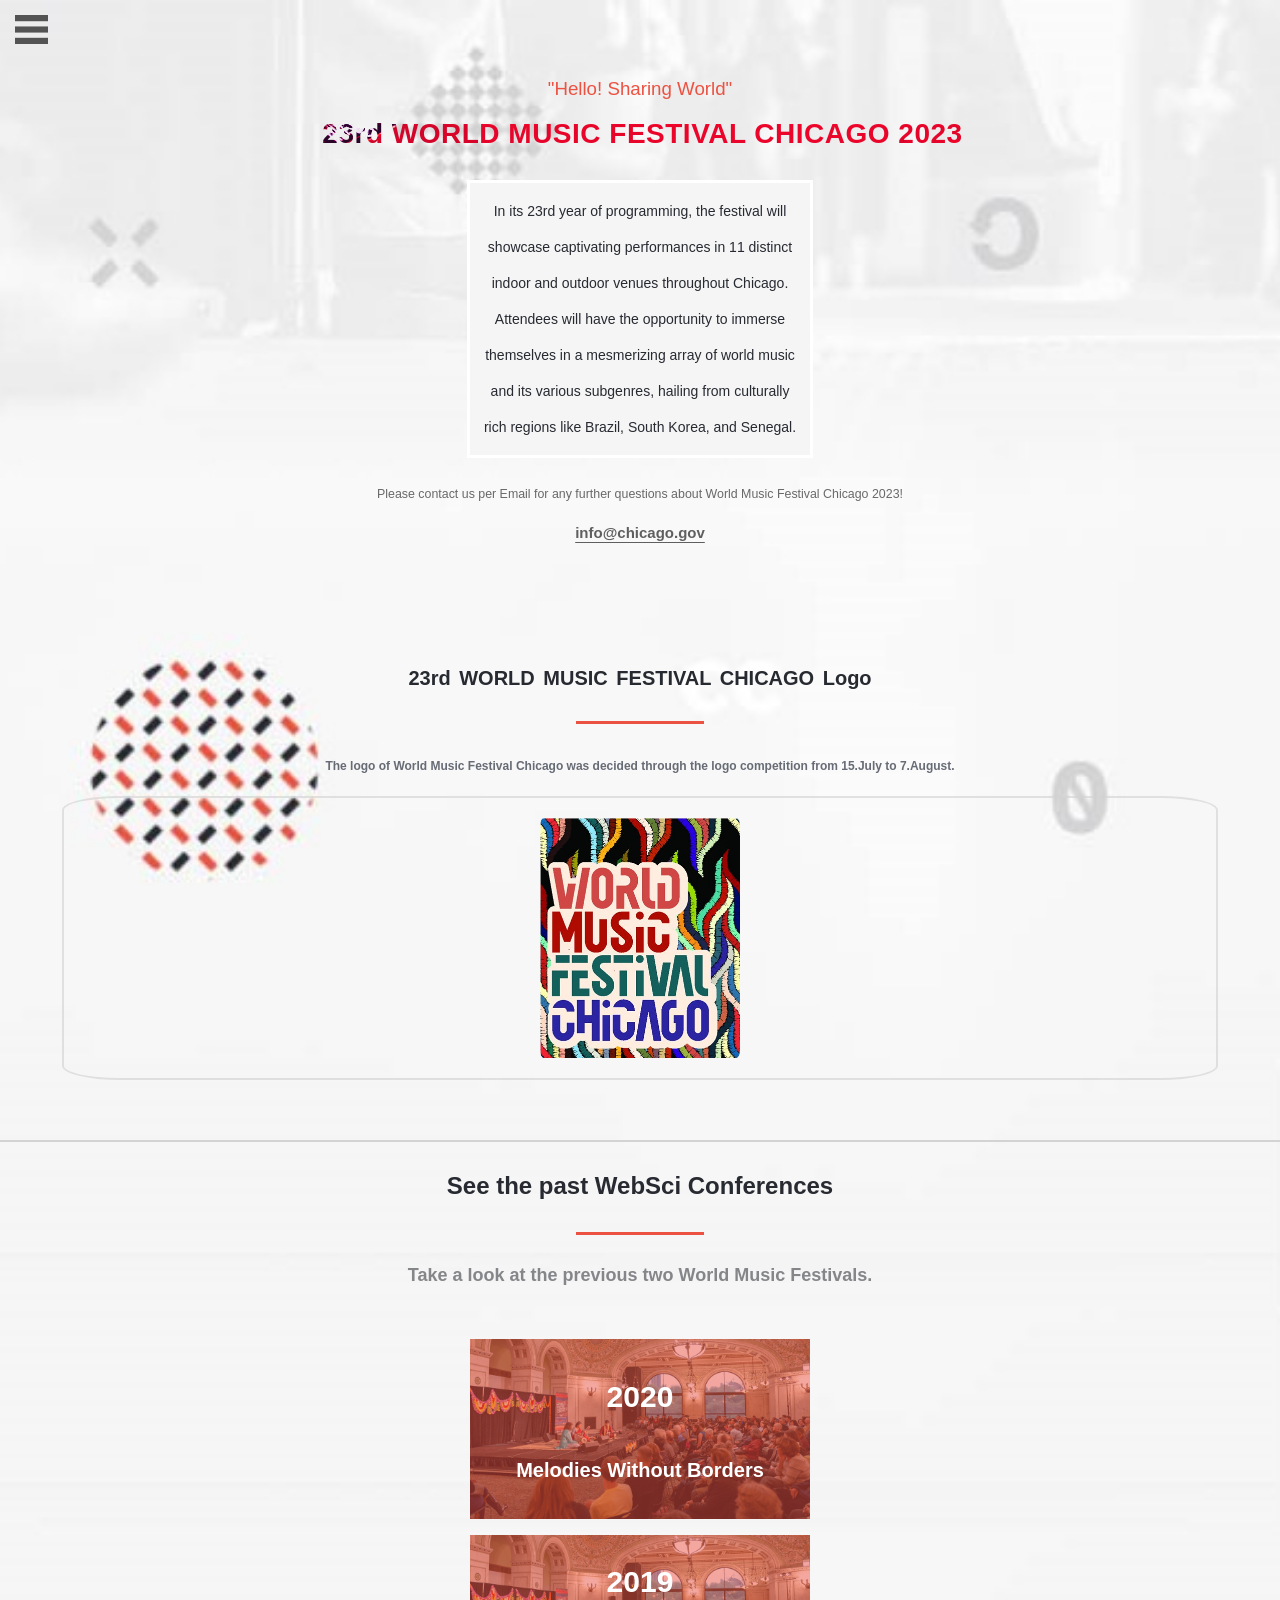
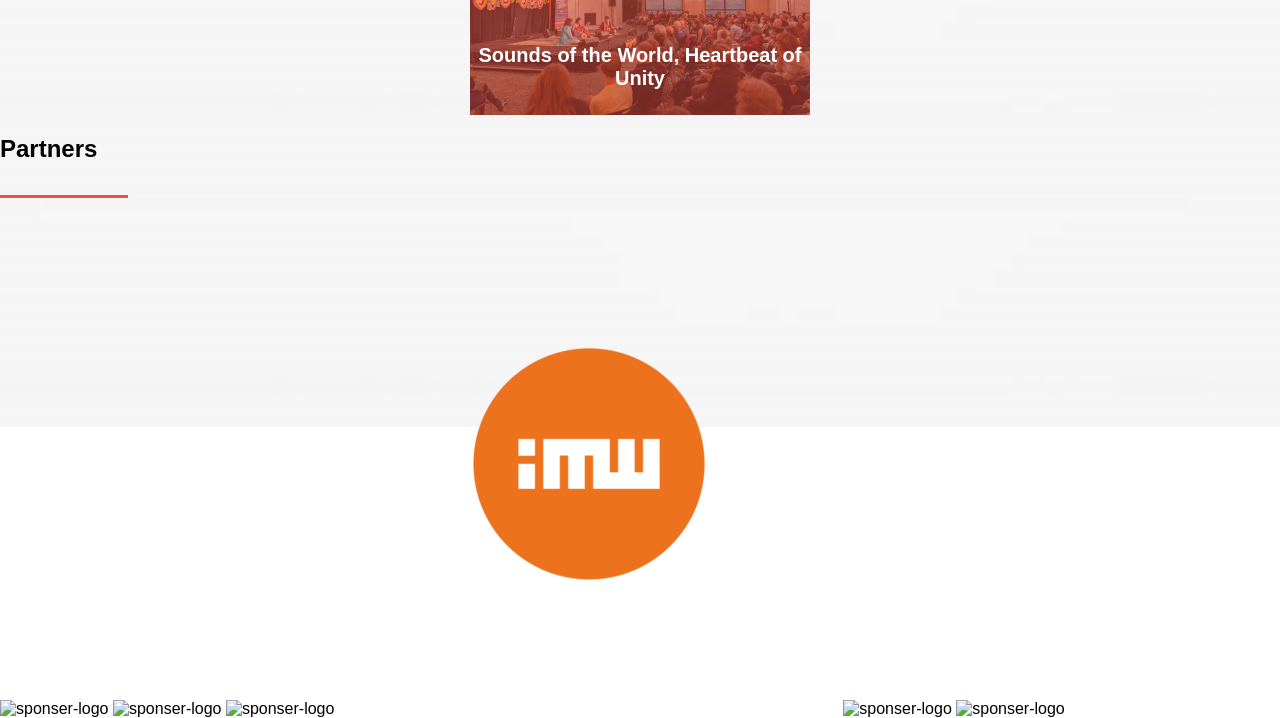
==== about.html @ c2456643 "Update about.html" ====
<!DOCTYPE html>
<html>
<head>
    <meta charset='utf-8'>
    <meta http-equiv='X-UA-Compatible' content='IE=edge'>
    <title>WORLD MUSIC FESTIVAL CHICAGO 2023</title>
    <meta name='viewport' content='width=device-width, initial-scale=1'>
    <link rel = "icon" href ="./images/logo.png" type = "image/x-icon">
    <link rel='stylesheet' type='text/css' media='screen' href='styles/about-styles.css'>
    <link rel="preconnect" href="https://fonts.googleapis.com">
    <link rel="preconnect" href="https://fonts.gstatic.com" crossorigin>
    <link href="https://fonts.googleapis.com/css2?family=Inter:wght@400;500;600;700;800&display=swap" rel="stylesheet">
    <link href="https://fonts.cdnfonts.com/css/cocogoose" rel="stylesheet">
</head>
<body>
    <header class="nav-container">
        <img src="./images/mobile_menu.png" class="nav-icon" alt="Nav-bar Hamburger">
        <nav class="log">
            <ul>
                <li><a href="#">Logout</a></li>
                <li><a href="#">Mypage</a></li>
                <li><a href="#">Korean</a></li>
            </ul>
        </nav>
        <nav class="mobile-nav">
            <ul>
                <li><a href="#">About</a></li>
                <li><a href="#">Program</a></li>
                <li><a href="#">Join</a></li>
                <li><a href="#">Sponsor</a></li>
                <li><a href="#">News</a></li>
                <li><a href="#">CC campaign</a></li>
            </ul>
        </nav>
    </header>
    <main>
        <section class="home">
            <h3>"Hello! Sharing World"</h3>
            <div class="headline-container">
                <h1 class="home-headline">23rd WORLD MUSIC FESTIVAL CHICAGO 2023</h1>
            </div>
            <div class="details">
                <p>In its 23rd year of programming, the festival will showcase captivating performances in 11 distinct indoor and outdoor venues throughout Chicago. Attendees will have the opportunity to immerse themselves in a mesmerizing array of world music and its various subgenres, hailing from culturally rich regions like Brazil, South Korea, and Senegal.</p>
            </div>
            <div class="contact-txt">
                <P>Please contact us per Email for any further questions about World Music Festival Chicago 2023!</P>
            </div>
            <div class="email">
                <p>info@chicago.gov</p>
            </div>
        </section>
        <section class="event-logo">
            <h2 class="logo-title">23rd WORLD MUSIC FESTIVAL CHICAGO Logo</h2>
            <img src="./images/separetor.png" alt="underline" class="underline">
            <p class="logo-info">The logo of World Music Festival Chicago was decided through the logo competition from 15.July to 7.August.</p>
            <div class="logo">
                <img src="./images/wmflogo.jpg" alt="logo">
            </div>
          </section>
          <section class="prev">
            <h2 class="prev-festive">See the past WebSci Conferences</h2>
            <img src="images/separetor.png" alt="underline" class="underline">
            <p class="prev-text">Take a look at the previous two World Music Festivals.</p>
            <div class="prev-photos">
                <div class="prev-img-container">
                  <div class="prev-img-overlay">
                    <div class="prev-img-texts">
                      <h2 class="prev-img-year">2020</h2>
                      <p class="prev-img-info">Melodies Without Borders</p>
                    </div>
                  </div>
                </div>  
                <div class="prev-img-container">
                  <div class="prev-img-overlay">
                    <div class="prev-img-texts">
                      <h2 class="prev-img-year">2019</h2>
                      <p class="prev-img-info">Sounds of the World, Heartbeat of Unity</p>
                    </div>
                  </div>
                </div>
              </div>
          </section>
            <section class="sponsers-sect">
              <h2 class="sponsers-title">Partners</h2>
              <img src="images/separetor.png" alt="underline" class="underline">
              <div class="sponsers-div">
                  <img src="./images/soundcloud_logo.svg" alt="sponser-logo" class="sponser-logo">
                  <img src="./images/gorwelionhorizons_logo.svg" alt="sponser-logo" class="sponser-logo">
                  <img src="./images/tmw.svg" alt="sponser-logo" class="sponser-logo">
                  <img src="./images/imw_logo.png" alt="sponser-logo" class="sponser-logo">
                  <img src="./images/roskildefestival_logo.svg" alt="sponser-logo" class="sponser-logo">
                  <img src="./images/themusiciansunion_logo.svg" alt="sponser-logo" class="sponser-logo">
                  <!-- <img src="./images/wayoutwest_logo.svg" alt="sponser-logo" class="sponser-logo"> -->
              </div>
            </div>
          </section>

          
          
    </main>
</body>
</html>
---- styles/about-styles.css ----
@import url(./home-styles.css);

body {
    background: url(../images/about-bg.jpg);
    background-repeat: no-repeat;
    background-size: 101%;
    margin: 0;
  }

.home {
    display: flex;
    flex-direction: column;
    justify-content: center;
    align-items: center;
    color: #ec5242;
    margin: 0;
}

.home h3 {
    font-weight: lighter;
    
}

.headline-container {
    width: 90%;
}

.home-headline {
    text-align: center;
    font-size: 28px;
}

.details {
    text-align: center;
    font-size: 14px;
    line-height: 4vh;
    background: #F5F5F5;
}

.contact-txt {
    margin: 0 auto;
    margin-top: 5px;
    font-size: 12.4px;
    line-height: 4vh;
    text-align: center;
    color: #393939c0;
    width: 90%;
}

.email {
    text-decoration: underline;
    text-underline-position: under;
    color: #5f5f5f;
    margin: 0 auto;
    font-size: 15px;
    text-align: center;
    font-weight: 800;
    height: 100px;
}

.email p {
    margin: 0;
}

.event-logo {
    display: flex;
    flex-direction: column;
    align-items: center;
    justify-content: center;
    margin-top: 20px;
    padding-bottom: 60px;
    border-bottom: 2px solid #d3d3d3;
}

.logo-title {
    text-align: center;
    color: #272a31;
    font-size: 20px;
    word-spacing: 3px;
    font-weight: 600;
    line-height: 28px;
    width: 80%;
    margin-top: 20px;
}

.logo-info {
    text-align: center;
    color: #454a56cf;
    padding: 0 20px;
    font-weight: 700;
    font-size: 12px;
    line-height: 4vh;
}

.logo {
    display: flex;
    justify-content: center;
    width: 90%;
    border: 2px solid #d3d3d3a3;
    border-radius: 5%;
}

.logo img{
    padding: 20px;
    width: 200px;
    height: 240px;
    border-radius: 10%;
}

.prev {
    display: flex;
    flex-direction: column;
    justify-content: center;
    align-items: center;
}

.prev-festive {
    font-size: 24px;
    font-style: normal;
    font-weight: 700;
    color: #272a31;
    text-align: center;
    margin-top: 30px;
    width: 80%;
    line-height: 28px;
}

.prev-text {
    text-align: center;
    font-style: normal;
    font-weight: 700;
    font-size: 18px;
    line-height: 21px;
    color: #272a318c;
    width: 90%;
}

.prev-photos {
    display: flex;
    justify-content: center;
    align-items: center;
    flex-direction: column;
    gap: 1rem;
    margin-top: 35px;
}

.prev-img-container {
    background-image: url(../images/wmfraga1.jpg);
    background-position: center;
    background-size: cover;
    width: 90%;
    height: 180px;
}

.prev-img-overlay {
    display: flex;
    align-items: center;
    justify-content: center;
    height: 100%;
    background-color: #ec524280;
}

.prev-img-texts {
    display: flex;
    flex-direction: column;
    justify-content: center;
    align-items: center;
    color: #fff;
}

.prev-img-year {
    font-size: 30px;
    font-weight: 800;
}

.prev-img-info {
    font-size: 20px;
    font-weight: 600;
    text-align: center;
}
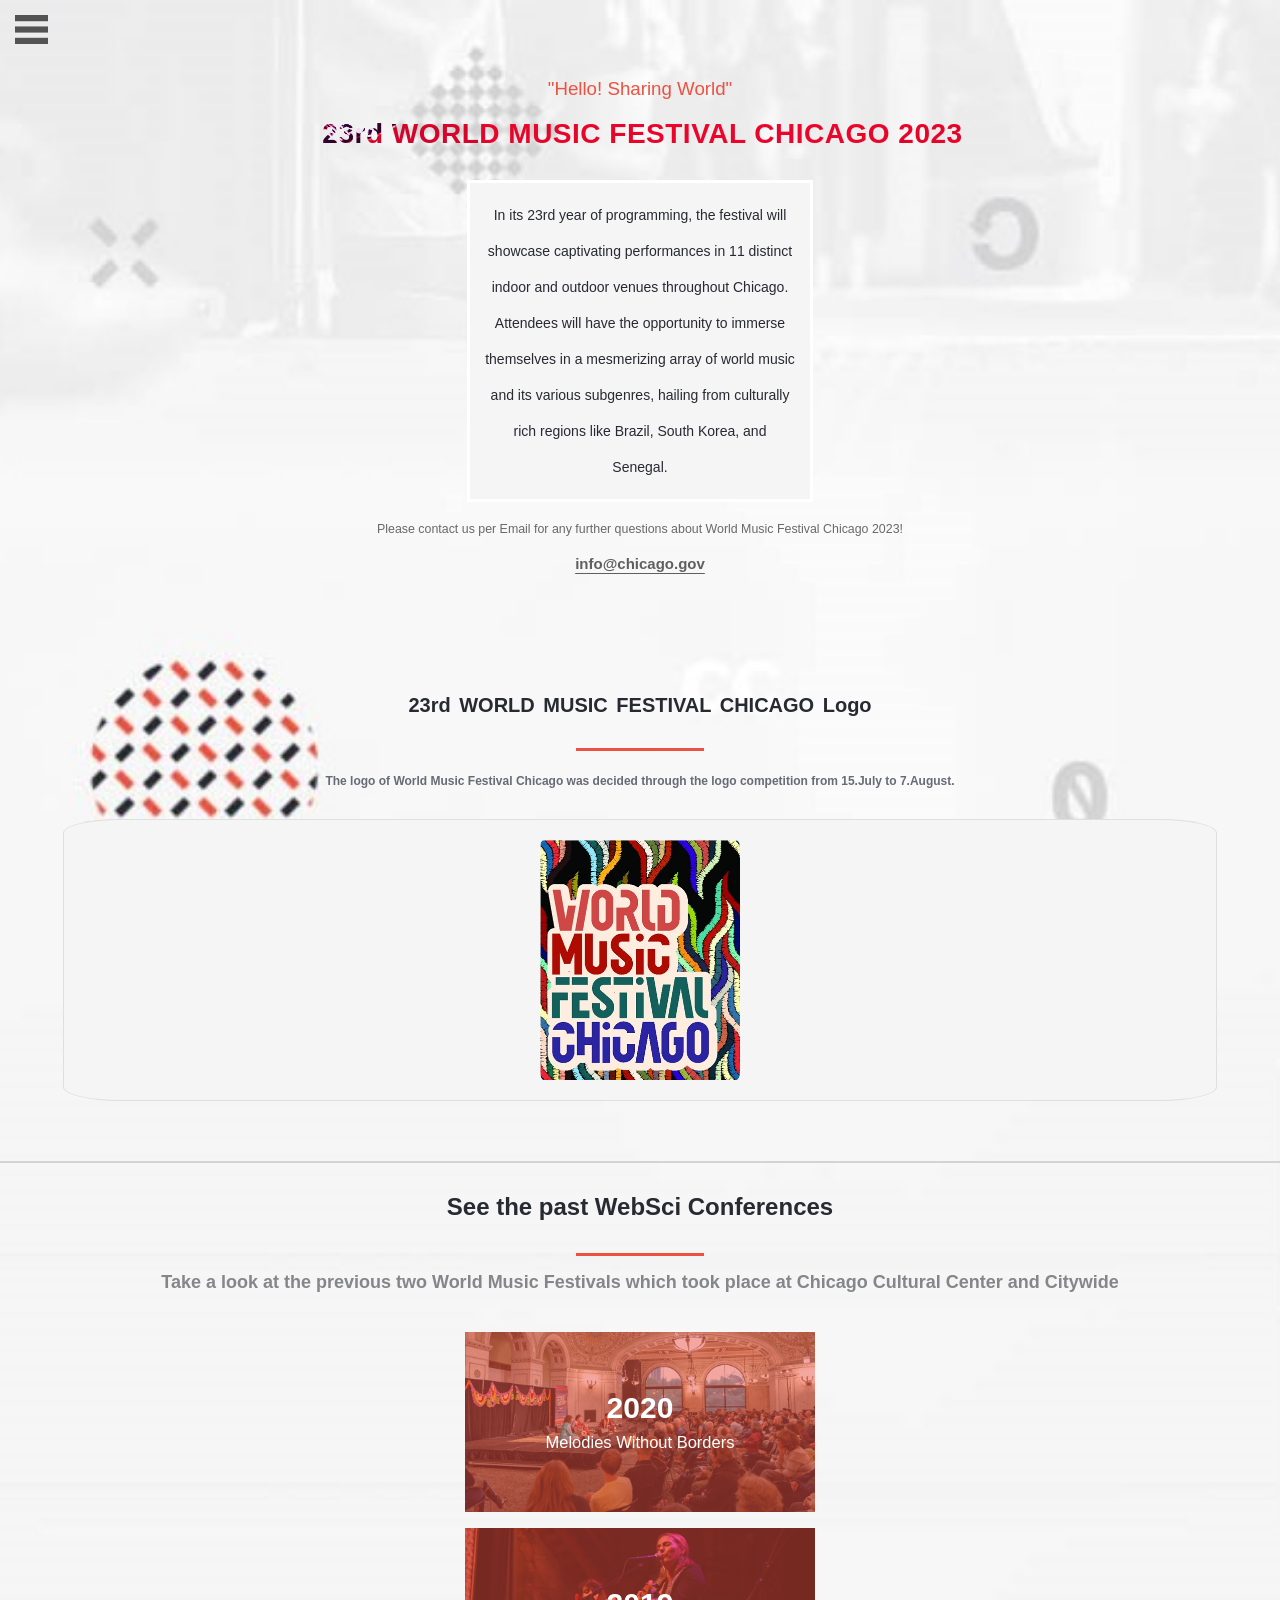
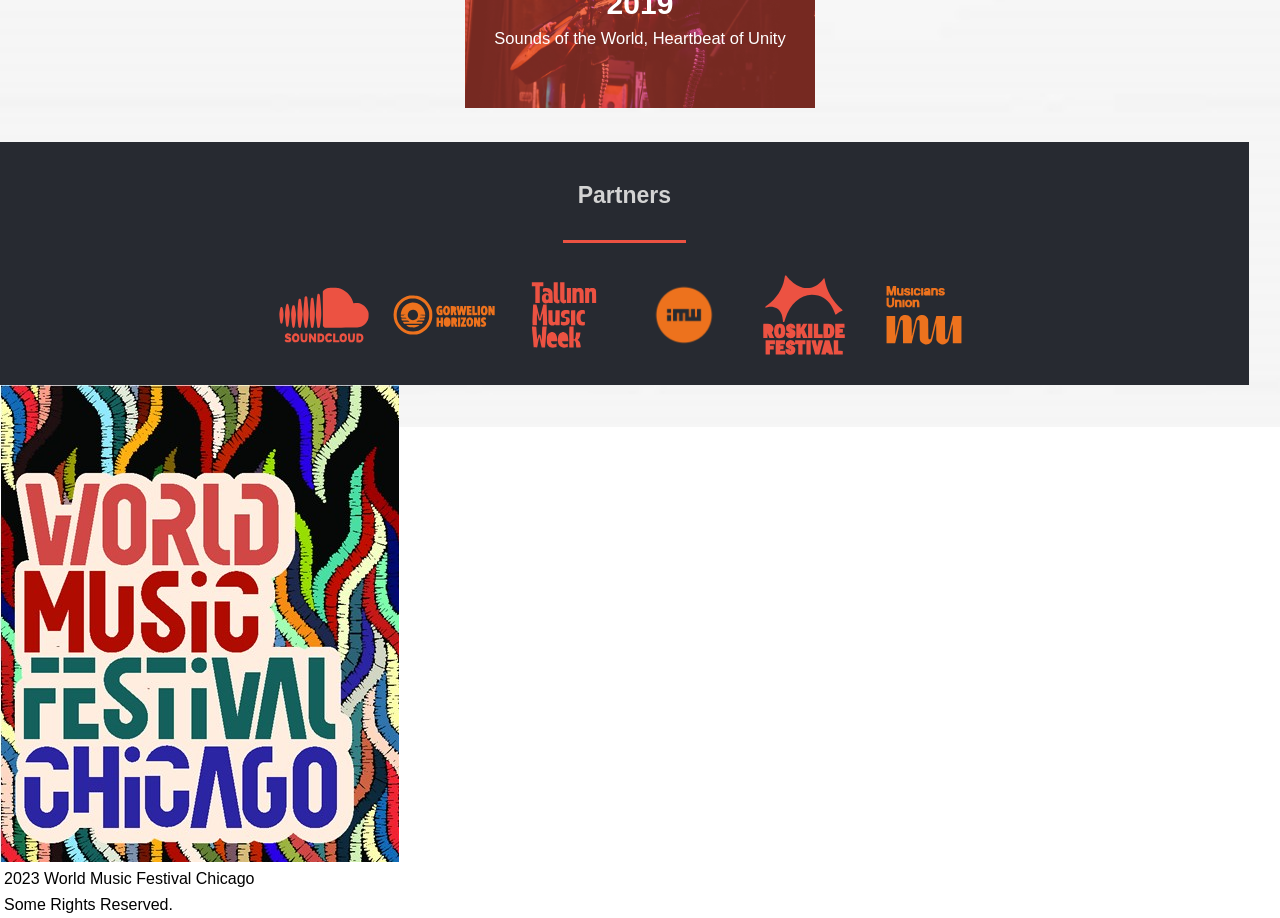
==== commit b9b2f815: "Update about.html" ====
--- a/about.html
+++ b/about.html
@@ -60,7 +60,7 @@
           <section class="prev">
             <h2 class="prev-festive">See the past WebSci Conferences</h2>
             <img src="images/separetor.png" alt="underline" class="underline">
-            <p class="prev-text">Take a look at the previous two World Music Festivals.</p>
+            <p class="prev-text">Take a look at the previous two World Music Festivals which took place at Chicago Cultural Center and Citywide</p>
             <div class="prev-photos">
                 <div class="prev-img-container">
                   <div class="prev-img-overlay">
@@ -94,8 +94,14 @@
               </div>
             </div>
           </section>
-
           
+          <footer>
+            <img src="images/wmflogo.jpg" alt="">
+            <div class="footer-details">
+                <p>2023 World Music Festival Chicago</p>
+                <p>Some Rights Reserved.</p>
+            </div>
+          </footer>
           
     </main>
 </body>
--- a/styles/about-styles.css
+++ b/styles/about-styles.css
@@ -95,8 +95,10 @@
 .logo {
     display: flex;
     justify-content: center;
-    width: 90%;
-    border: 2px solid #d3d3d3a3;
+    background: #F5F5F5;
+    margin-top: 20px;
+    width: 90%;
+    border: 1px solid #d3d3d3a3;
     border-radius: 5%;
 }
 
@@ -148,8 +150,12 @@
     background-image: url(../images/wmfraga1.jpg);
     background-position: center;
     background-size: cover;
-    width: 90%;
+    width: 350px;
     height: 180px;
+}
+
+.prev-photos .prev-img-container:nth-child(2) {
+    background-image: url(../images/wmf1.jpg);
 }
 
 .prev-img-overlay {
@@ -174,7 +180,43 @@
 }
 
 .prev-img-info {
-    font-size: 20px;
+    font-size: 16.5px;
+    font-weight: 400;
+    text-align: center;
+}
+
+.prev-img-texts h2, p {
+    margin: 0;
+    padding: 4px;
+}
+
+.sponsers-sect {
+    width: 96%;
+    background-color: #272a31;
+    color: white;
+    display: flex;
+    flex-direction: column;
+    align-items: center;
+    justify-content: center;
+    padding: 10px;
+    margin-top: 34px;
+}
+
+.sponsers-title {
+    text-align: center;
+    margin-top: 30px;
+    font-size: 23px;
     font-weight: 600;
-    text-align: center;
+    color: #d3d3d3;
+}
+
+.sponsers-div {
+    display: flex;
+    justify-content: center;
+    flex-wrap: wrap;
+}
+
+.sponser-logo {
+    width: 120px;
+    height: 120px;
 }
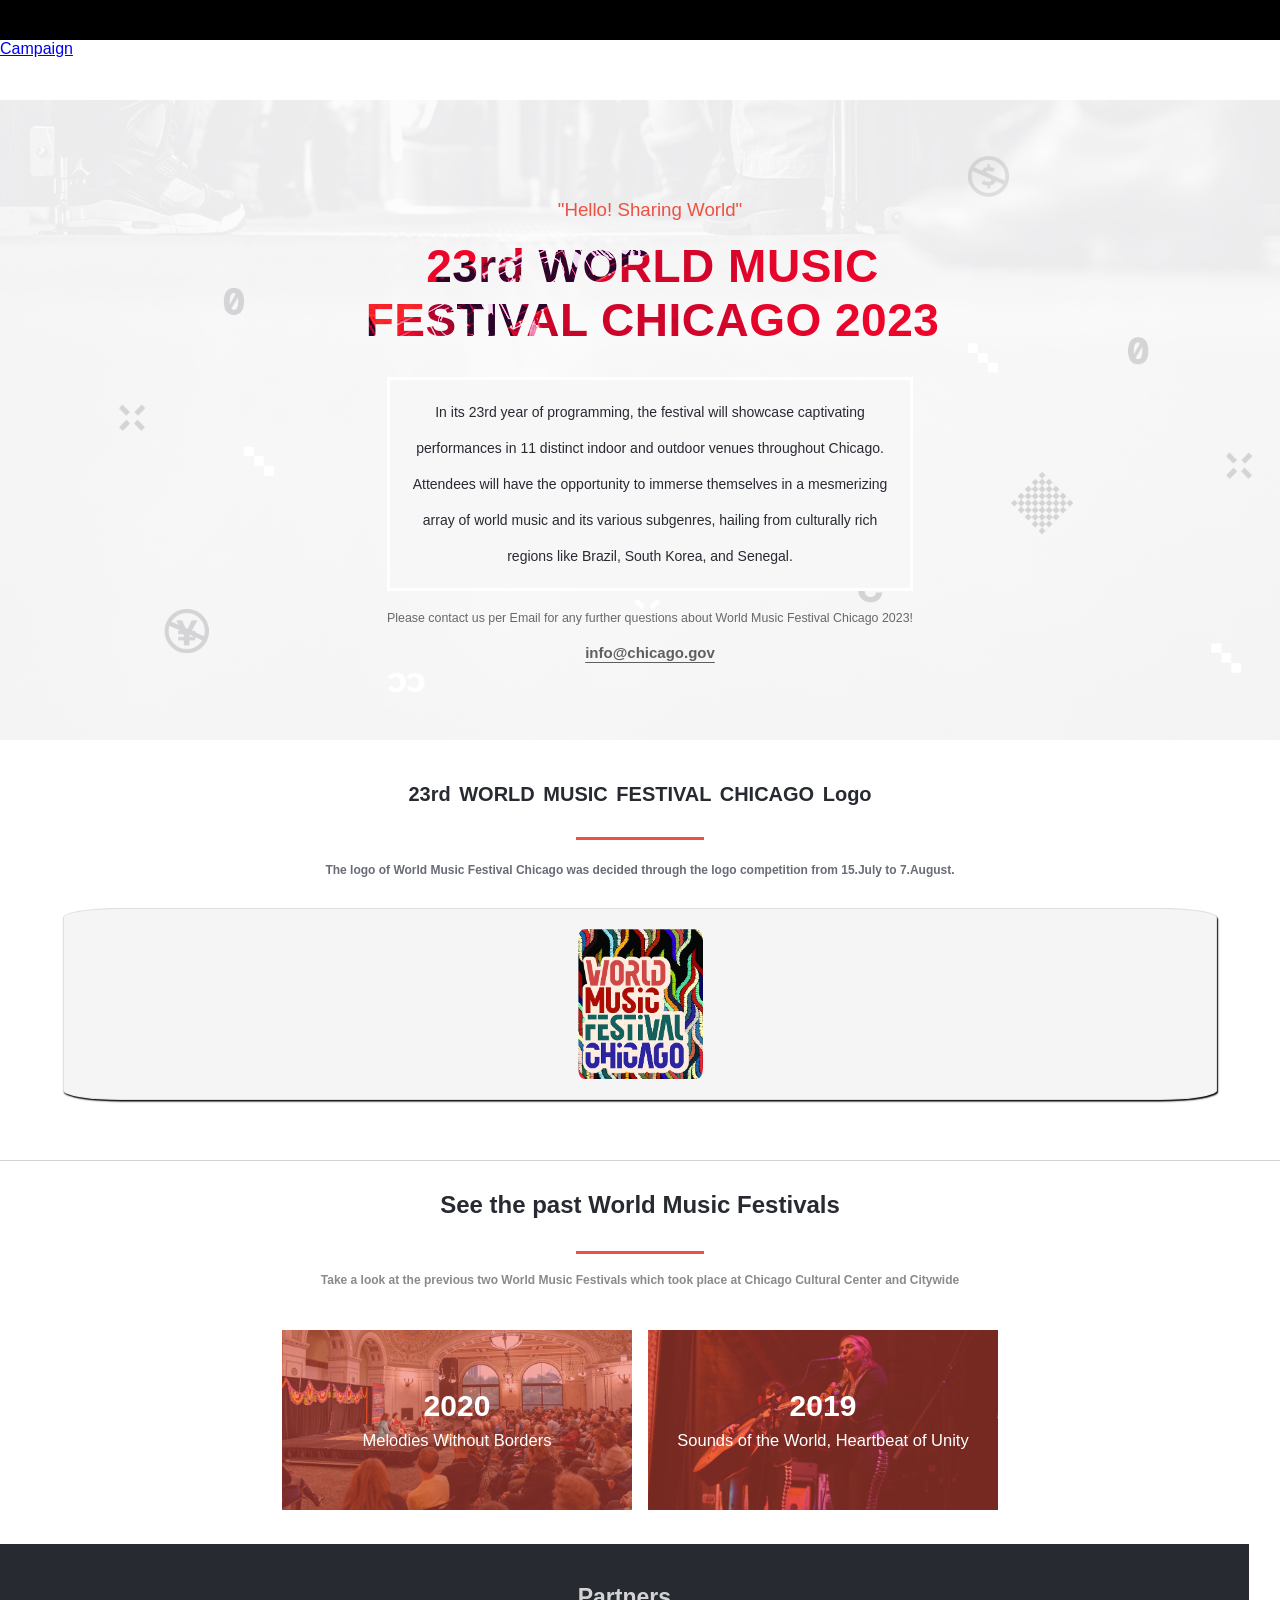
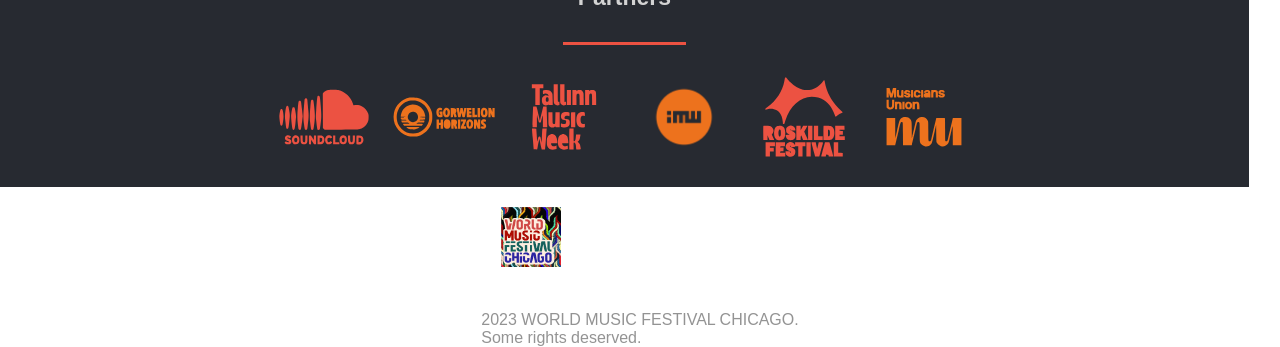
==== commit 2debdc4d: "Update about.html" ====
--- a/about.html
+++ b/about.html
@@ -7,32 +7,36 @@
     <meta name='viewport' content='width=device-width, initial-scale=1'>
     <link rel = "icon" href ="./images/logo.png" type = "image/x-icon">
     <link rel='stylesheet' type='text/css' media='screen' href='styles/about-styles.css'>
+    <link rel='stylesheet' type='text/css' media='screen' href='styles/desktop-styles.css'>
     <link rel="preconnect" href="https://fonts.googleapis.com">
     <link rel="preconnect" href="https://fonts.gstatic.com" crossorigin>
     <link href="https://fonts.googleapis.com/css2?family=Inter:wght@400;500;600;700;800&display=swap" rel="stylesheet">
     <link href="https://fonts.cdnfonts.com/css/cocogoose" rel="stylesheet">
 </head>
 <body>
-    <header class="nav-container">
-        <img src="./images/mobile_menu.png" class="nav-icon" alt="Nav-bar Hamburger">
-        <nav class="log">
-            <ul>
-                <li><a href="#">Logout</a></li>
-                <li><a href="#">Mypage</a></li>
-                <li><a href="#">Korean</a></li>
-            </ul>
-        </nav>
-        <nav class="mobile-nav">
-            <ul>
-                <li><a href="#">About</a></li>
-                <li><a href="#">Program</a></li>
-                <li><a href="#">Join</a></li>
-                <li><a href="#">Sponsor</a></li>
-                <li><a href="#">News</a></li>
-                <li><a href="#">CC campaign</a></li>
-            </ul>
-        </nav>
-    </header>
+  <header class="nav-container">
+    <img src="./images/mobile_menu.png" class="nav-icon" alt="Nav-bar Hamburger">
+    <div class="log">
+        <ul>
+            <li><a href="https://facebook.com"> <img src="images/facebook.png" alt=""></a></li>
+            <li><a href="https://twitter.com"><img src="images/twitter.png" alt=""></a></li>
+            <li><a href="#">Logout</a></li>
+            <li><a href="#">Mypage</a></li>
+            <li><a href="#">English</a></li>
+        </ul>
+    </div>
+    <nav class="nav-bar">
+        <a href="index.html"><img src="images/wmflogo.jpg" alt="logo"></a>
+        <ul>
+            <li><a href="about.html">About</a></li>
+            <li><a href="#">Program</a></li>
+            <li><a href="#">Join</a></li>
+            <li><a href="#">Sponsor</a></li>
+            <li><a href="#">News</a></li>
+        </ul>
+        <span class="campaign"><a href="#">Campaign</a></span>
+    </nav>
+</header>
     <main>
         <section class="home">
             <h3>"Hello! Sharing World"</h3>
@@ -58,7 +62,7 @@
             </div>
           </section>
           <section class="prev">
-            <h2 class="prev-festive">See the past WebSci Conferences</h2>
+            <h2 class="prev-festive">See the past World Music Festivals</h2>
             <img src="images/separetor.png" alt="underline" class="underline">
             <p class="prev-text">Take a look at the previous two World Music Festivals which took place at Chicago Cultural Center and Citywide</p>
             <div class="prev-photos">
@@ -90,18 +94,21 @@
                   <img src="./images/imw_logo.png" alt="sponser-logo" class="sponser-logo">
                   <img src="./images/roskildefestival_logo.svg" alt="sponser-logo" class="sponser-logo">
                   <img src="./images/themusiciansunion_logo.svg" alt="sponser-logo" class="sponser-logo">
-                  <!-- <img src="./images/wayoutwest_logo.svg" alt="sponser-logo" class="sponser-logo"> -->
               </div>
             </div>
           </section>
           
           <footer>
-            <img src="images/wmflogo.jpg" alt="">
-            <div class="footer-details">
-                <p>2023 World Music Festival Chicago</p>
-                <p>Some Rights Reserved.</p>
+            <div class="footer-container">
+                <div class="footer-logo-container">
+                  <a href="index.html"><img src="./images/wmflogo.jpg" alt="logo" class="footer-logo"></a>
+                </div>
+                <div class="footer-details">2023 WORLD MUSIC FESTIVAL CHICAGO.
+                  <br>
+                  Some rights deserved.
+              </div>
             </div>
-          </footer>
+        </footer>
           
     </main>
 </body>
--- a/styles/about-styles.css
+++ b/styles/about-styles.css
@@ -1,222 +1,251 @@
 @import url(./home-styles.css);
 
 body {
-    background: url(../images/about-bg.jpg);
-    background-repeat: no-repeat;
-    background-size: 101%;
-    margin: 0;
-  }
+  background: none;
+  margin: 0;
+  padding: 0;
+}
 
 .home {
-    display: flex;
-    flex-direction: column;
-    justify-content: center;
-    align-items: center;
-    color: #ec5242;
-    margin: 0;
+  display: flex;
+  flex-direction: column;
+  justify-content: center;
+  background: url(../images/about-bg.jpg);
+  background-repeat: no-repeat;
+  background-size: cover;
+  align-items: center;
+  color: #ec5242;
+  margin: 0;
 }
 
 .home h3 {
-    font-weight: lighter;
-    
+  font-weight: lighter;
 }
 
 .headline-container {
-    width: 90%;
+  width: 90%;
 }
 
 .home-headline {
-    text-align: center;
-    font-size: 28px;
+  text-align: center;
+  font-size: 28px;
 }
 
 .details {
-    text-align: center;
-    font-size: 14px;
-    line-height: 4vh;
-    background: #F5F5F5;
+  text-align: center;
+  font-size: 14px;
+  line-height: 4vh;
+  background: #f5f5f5;
 }
 
 .contact-txt {
-    margin: 0 auto;
-    margin-top: 5px;
-    font-size: 12.4px;
-    line-height: 4vh;
-    text-align: center;
-    color: #393939c0;
-    width: 90%;
+  margin: 0 auto;
+  margin-top: 5px;
+  font-size: 12.4px;
+  line-height: 4vh;
+  text-align: center;
+  color: #393939c0;
+  width: 90%;
 }
 
 .email {
-    text-decoration: underline;
-    text-underline-position: under;
-    color: #5f5f5f;
-    margin: 0 auto;
-    font-size: 15px;
-    text-align: center;
-    font-weight: 800;
-    height: 100px;
+  text-decoration: underline;
+  text-underline-position: under;
+  color: #5f5f5f;
+  margin: 0 auto;
+  font-size: 15px;
+  text-align: center;
+  font-weight: 800;
+  height: 100px;
+}
+
+.prev-img-texts h2,
+p {
+  margin: 0;
+  padding: 4px;
 }
 
 .email p {
-    margin: 0;
+  margin: 0;
 }
 
 .event-logo {
-    display: flex;
-    flex-direction: column;
-    align-items: center;
-    justify-content: center;
-    margin-top: 20px;
-    padding-bottom: 60px;
-    border-bottom: 2px solid #d3d3d3;
+  display: flex;
+  flex-direction: column;
+  align-items: center;
+  justify-content: center;
+  margin-top: 20px;
+  padding-bottom: 60px;
+  border-bottom: 1.5px solid #d3d3d3;
 }
 
 .logo-title {
-    text-align: center;
-    color: #272a31;
-    font-size: 20px;
-    word-spacing: 3px;
-    font-weight: 600;
-    line-height: 28px;
-    width: 80%;
-    margin-top: 20px;
+  text-align: center;
+  color: #272a31;
+  font-size: 20px;
+  word-spacing: 3px;
+  font-weight: 600;
+  line-height: 28px;
+  width: 80%;
+  margin-top: 20px;
 }
 
 .logo-info {
-    text-align: center;
-    color: #454a56cf;
-    padding: 0 20px;
-    font-weight: 700;
-    font-size: 12px;
-    line-height: 4vh;
+  text-align: center;
+  color: #454a56cf;
+  padding: 0 20px;
+  font-weight: 700;
+  font-size: 12px;
+  line-height: 4vh;
 }
 
 .logo {
-    display: flex;
-    justify-content: center;
-    background: #F5F5F5;
-    margin-top: 20px;
-    width: 90%;
-    border: 1px solid #d3d3d3a3;
-    border-radius: 5%;
-}
-
-.logo img{
-    padding: 20px;
-    width: 200px;
-    height: 240px;
-    border-radius: 10%;
+  display: flex;
+  justify-content: center;
+  background: #f5f5f5;
+  margin-top: 20px;
+  width: 90%;
+  border: 1px solid #d3d3d3a3;
+  border-radius: 5%;
+  box-shadow: 1px 1.5px 1.5px black;
+}
+
+footer img {
+  padding: 20px;
+  width: 60px;
+  height: 60px;
+}
+
+.logo img {
+  padding: 20px;
+  width: 125px;
+  height: 150px;
+  border-radius: 16%;
 }
 
 .prev {
-    display: flex;
-    flex-direction: column;
-    justify-content: center;
-    align-items: center;
+  display: flex;
+  flex-direction: column;
+  justify-content: center;
+  align-items: center;
 }
 
 .prev-festive {
-    font-size: 24px;
-    font-style: normal;
-    font-weight: 700;
-    color: #272a31;
-    text-align: center;
-    margin-top: 30px;
-    width: 80%;
-    line-height: 28px;
+  font-size: 24px;
+  font-style: normal;
+  font-weight: 700;
+  color: #272a31;
+  text-align: center;
+  margin-top: 30px;
+  width: 80%;
+  line-height: 28px;
 }
 
 .prev-text {
-    text-align: center;
-    font-style: normal;
-    font-weight: 700;
-    font-size: 18px;
-    line-height: 21px;
-    color: #272a318c;
-    width: 90%;
+  text-align: center;
+  font-style: normal;
+  font-weight: 700;
+  font-size: 12px;
+  line-height: 21px;
+  color: #272a318c;
+  width: 90%;
 }
 
 .prev-photos {
-    display: flex;
-    justify-content: center;
-    align-items: center;
-    flex-direction: column;
-    gap: 1rem;
-    margin-top: 35px;
+  display: flex;
+  justify-content: center;
+  align-items: center;
+  flex-wrap: wrap;
+  gap: 1rem;
+  margin-top: 35px;
 }
 
 .prev-img-container {
-    background-image: url(../images/wmfraga1.jpg);
-    background-position: center;
-    background-size: cover;
-    width: 350px;
-    height: 180px;
+  background-image: url(../images/wmfraga1.jpg);
+  background-position: center;
+  background-size: cover;
+  width: 350px;
+  height: 180px;
 }
 
 .prev-photos .prev-img-container:nth-child(2) {
-    background-image: url(../images/wmf1.jpg);
+  background-image: url(../images/wmf1.jpg);
 }
 
 .prev-img-overlay {
-    display: flex;
-    align-items: center;
-    justify-content: center;
-    height: 100%;
-    background-color: #ec524280;
+  display: flex;
+  align-items: center;
+  justify-content: center;
+  height: 100%;
+  background-color: #ec524280;
 }
 
 .prev-img-texts {
-    display: flex;
-    flex-direction: column;
-    justify-content: center;
-    align-items: center;
-    color: #fff;
+  display: flex;
+  flex-direction: column;
+  justify-content: center;
+  align-items: center;
+  color: #fff;
 }
 
 .prev-img-year {
-    font-size: 30px;
-    font-weight: 800;
+  font-size: 30px;
+  font-weight: 800;
 }
 
 .prev-img-info {
-    font-size: 16.5px;
-    font-weight: 400;
-    text-align: center;
-}
-
-.prev-img-texts h2, p {
-    margin: 0;
-    padding: 4px;
+  font-size: 16.5px;
+  font-weight: 400;
+  text-align: center;
 }
 
 .sponsers-sect {
-    width: 96%;
-    background-color: #272a31;
-    color: white;
-    display: flex;
-    flex-direction: column;
-    align-items: center;
-    justify-content: center;
-    padding: 10px;
-    margin-top: 34px;
+  width: 96%;
+  background-color: #272a31;
+  color: white;
+  display: flex;
+  flex-direction: column;
+  align-items: center;
+  justify-content: center;
+  padding: 10px;
+  margin-top: 34px;
 }
 
 .sponsers-title {
-    text-align: center;
-    margin-top: 30px;
-    font-size: 23px;
-    font-weight: 600;
-    color: #d3d3d3;
+  text-align: center;
+  margin-top: 30px;
+  font-size: 23px;
+  font-weight: 600;
+  color: #d3d3d3;
 }
 
 .sponsers-div {
-    display: flex;
-    justify-content: center;
-    flex-wrap: wrap;
+  display: flex;
+  justify-content: center;
+  flex-wrap: wrap;
 }
 
 .sponser-logo {
-    width: 120px;
-    height: 120px;
-}+  width: 120px;
+  height: 120px;
+}
+
+footer {
+  display: flex;
+  justify-content: space-evenly;
+
+  /* background: #F5F5F5; */
+  width: 100%;
+}
+
+.footer-details {
+  color: #5f5f5fac;
+  padding-top: 20px;
+  padding-left: 0;
+  display: flex;
+  flex-direction: column;
+}
+
+.footer-details p {
+  font-size: 12px;
+}
--- a/styles/desktop-styles.css
+++ b/styles/desktop-styles.css
@@ -0,0 +1,106 @@
+@media screen and (min-width: 768px) {
+    header img {
+        display: none;
+    }
+
+    .log {
+        display: block;
+        height: 40px;
+        background: black;
+        width: 100%;
+        padding-right: 20px;
+    }
+    
+    .home {
+        color: #ec5242;
+        background: url(../images/desktop-bg.png);
+        background-repeat: no-repeat;
+        background-size: cover;
+        width: 100%;
+        padding-right: 10px;
+    }
+
+    .home-headline {
+        font-size: 46px;
+    }
+
+    .home-container {
+        margin-left: 150px;
+    }
+
+    .headline-container {
+        -webkit-background-clip: text;
+        -webkit-text-fill-color: transparent;
+        background-image: url(../images/textBg.jpg);
+        width: 50%;
+    }
+
+    .details {
+        font-size: 14px;
+        width: 500px;
+        background: #F7F7F8;
+    }
+
+    .place {
+        margin-left: 10px;
+        color: #272a31af;
+        height: 100px;
+    }
+
+    .event-container {
+        display: grid;
+        grid-template-columns: repeat(5, minmax(120px, 1fr));
+        grid-template-rows: repeat(1, 270px);
+        column-gap: 10px;
+    }
+
+    .event {
+        display: grid;
+        grid-auto-flow: row;
+        background-color: #ffffff27;
+        padding: 10px;
+        width: 90%;
+        height: 95%;
+    }
+
+    .event-details {
+        display: grid;
+        grid-template-columns: repeat(1, 130px);
+        justify-items: center;
+        align-items: center;
+        text-align: center;
+        
+    }
+
+    .nav-container {
+        width: 100%;
+        height: 100px;
+    }
+
+    .performer-container {
+        display: flex;
+        flex-direction: row;
+        align-items: center;
+        justify-content: center;
+        margin-top: 30px;
+        width: 65%;
+        flex-wrap: wrap;
+    }
+
+    .performer {
+        display: flex;
+        justify-content: center;
+        width: 305px;
+        background-image: url(../images/blacknwhite.jpg);
+        background-position-y: top;
+        background-position-x: left;
+        background-repeat: no-repeat;
+        background-size: 20%;
+        margin-bottom: 10px;
+        margin: 10px;
+    }
+
+    .more-btn-container {
+        display: none;
+    }
+}
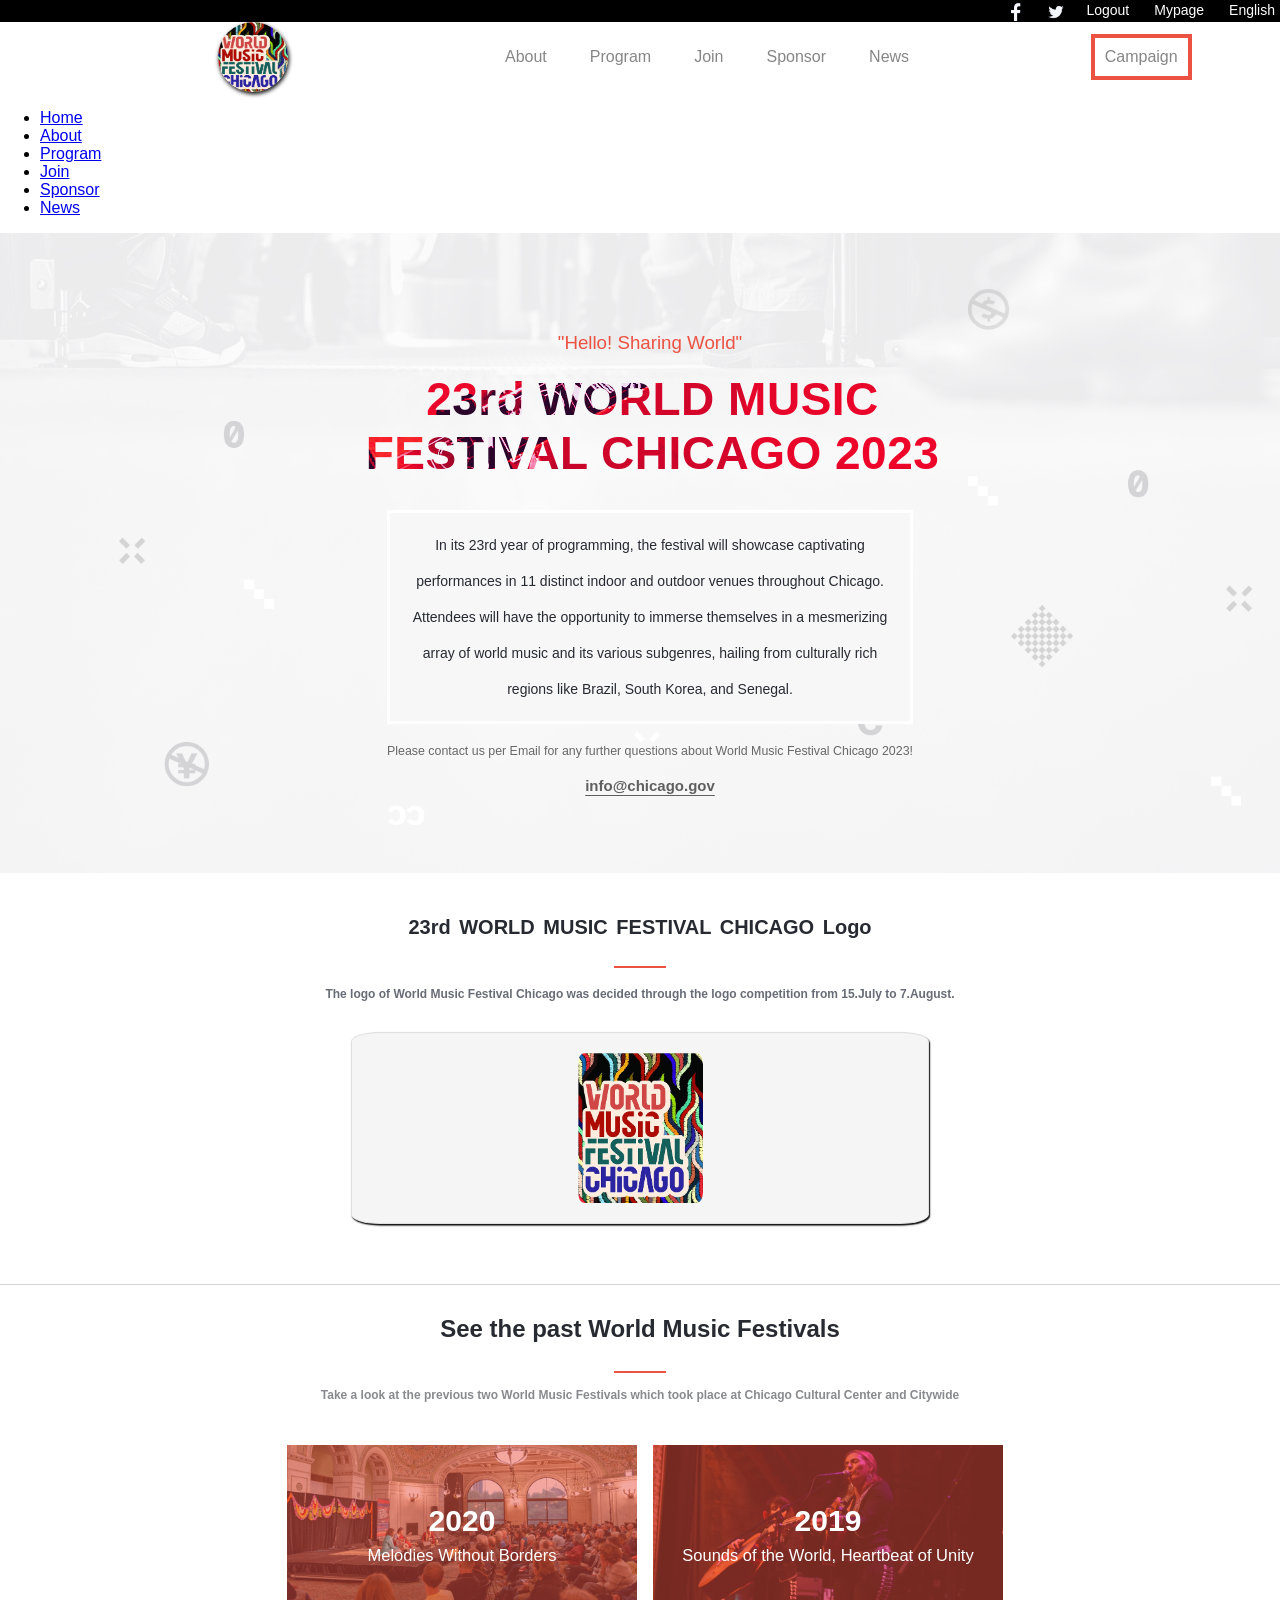
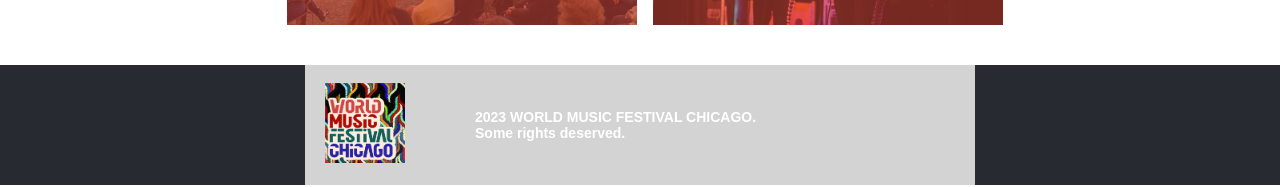
==== commit 83c101d0: "Update about.html" ====
--- a/about.html
+++ b/about.html
@@ -38,6 +38,21 @@
     </nav>
 </header>
     <main>
+      <div class="mobile-menu-container">
+        <div class="header-mobile">
+            <div class="cross"></div>
+            <nav class="nav-mobile">
+              <ul>
+                <li><a href="index.html">Home</a></li>
+                <li><a href="about.html">About</a></li>
+                <li><a href="#">Program</a></li>
+                <li><a href="#">Join</a></li>
+                <li><a href="#">Sponsor</a></li>
+                <li><a href="#">News</a></li>
+              </ul>
+            </nav>
+        </div>
+    </div>
         <section class="home">
             <h3>"Hello! Sharing World"</h3>
             <div class="headline-container">
--- a/styles/about-styles.css
+++ b/styles/about-styles.css
@@ -1,5 +1,5 @@
 @import url(./home-styles.css);
-
+@import url(./desktop-styles.css);
 body {
   background: none;
   margin: 0;
@@ -15,11 +15,16 @@
   background-size: cover;
   align-items: center;
   color: #ec5242;
+  width: 96%;
   margin: 0;
 }
 
 .home h3 {
   font-weight: lighter;
+}
+
+header img {
+  display: block;
 }
 
 .headline-container {
@@ -110,11 +115,7 @@
   box-shadow: 1px 1.5px 1.5px black;
 }
 
-footer img {
-  padding: 20px;
-  width: 60px;
-  height: 60px;
-}
+
 
 .logo img {
   padding: 20px;
@@ -158,6 +159,7 @@
   flex-wrap: wrap;
   gap: 1rem;
   margin-top: 35px;
+  margin-left: 10px;
 }
 
 .prev-img-container {
@@ -233,19 +235,64 @@
 footer {
   display: flex;
   justify-content: space-evenly;
-
-  /* background: #F5F5F5; */
-  width: 100%;
-}
-
-.footer-details {
-  color: #5f5f5fac;
-  padding-top: 20px;
-  padding-left: 0;
-  display: flex;
-  flex-direction: column;
-}
-
-.footer-details p {
-  font-size: 12px;
-}
+  width: 101%;
+}
+
+footer img {
+  padding: 20px;
+  width: 60px;
+  height: 60px;
+}
+
+.footer-container {
+  display: flex;
+  justify-content: center;    
+  align-items: center;
+  background: #d3d3d3;
+}
+
+@media screen and (min-width: 768px) {
+  .sponsers-sect {
+    display: none;
+  }
+
+  footer {
+    width: 100%;
+    height: 120px;
+    background: #272a31;
+    padding-right: 20px;
+  }
+
+  .footer-logo-container {
+    margin-right: 50px;
+  }
+
+  footer img {
+    padding: 20px;
+    width: 80px;
+    height: 80px;
+  }
+
+  .footer-container {
+    display: flex;
+    justify-content: center;    
+    align-items: center;
+  }
+
+  .footer-details {
+    color: #fff;
+    font-size: 14px;
+    font-weight: 600;
+    width: 500px;
+  }
+
+  .logo {
+    width: 45%;
+  }
+
+  .prev-photos {
+    margin-bottom: 40px;
+  }
+
+}
+
--- a/styles/desktop-styles.css
+++ b/styles/desktop-styles.css
@@ -1,15 +1,84 @@
 @media screen and (min-width: 768px) {
+    body {
+        overflow-x: hidden;
+    }
+
     header img {
         display: none;
     }
 
+    header .log img {
+        display: block;
+        width: 20px;
+        height: 20px;
+      }
+
     .log {
-        display: block;
-        height: 40px;
+        display: flex;
+        justify-content: right;
+        height: 22px;
         background: black;
+        color: white;
         width: 100%;
         padding-right: 20px;
     }
+
+    .nav-container {
+        display: block;
+        width: 100%;
+        height: 93px;
+    }
+    
+    .nav-container .log ul {
+        list-style-type: none;
+        font-size: 14px;
+        margin: 0;
+        padding-top: 2px;
+        gap: 20px;
+    }
+    
+    .nav-container .log ul a {
+        color: white;
+        text-decoration: none;
+        margin-right: 5px;
+      }
+    
+    .campaign {
+        display: flex;
+        align-items: center;
+        justify-content: center;
+        border: 4px solid #ec5242;
+        padding: 10px;
+    }
+
+    .campaign a {
+        color: #868686;
+        text-decoration: none;
+    }
+
+    header .nav-bar {
+        display: flex;
+        align-items: center;
+        justify-content: space-around;
+        font-size: 16px;
+    }
+    
+    header .nav-bar ul  {
+        gap: 38px;
+    }
+    
+    header .nav-bar ul a {
+        color: #868686;
+    }
+
+    header .nav-bar img {
+        display: flex;
+        margin-left: 130px;
+        width: 70px;
+        height: 70px;
+        border-radius: 50%;
+        box-shadow: 1px 2px 4px black;
+    }  
     
     .home {
         color: #ec5242;
@@ -72,11 +141,6 @@
         
     }
 
-    .nav-container {
-        width: 100%;
-        height: 100px;
-    }
-
     .performer-container {
         display: flex;
         flex-direction: row;
@@ -103,4 +167,12 @@
     .more-btn-container {
         display: none;
     }
+
+    .underline {
+        width: 4%;
+        height: 2px;
+        background: #ec5242;
+        border: none;
+        margin: 8px 0;
+    }
 }
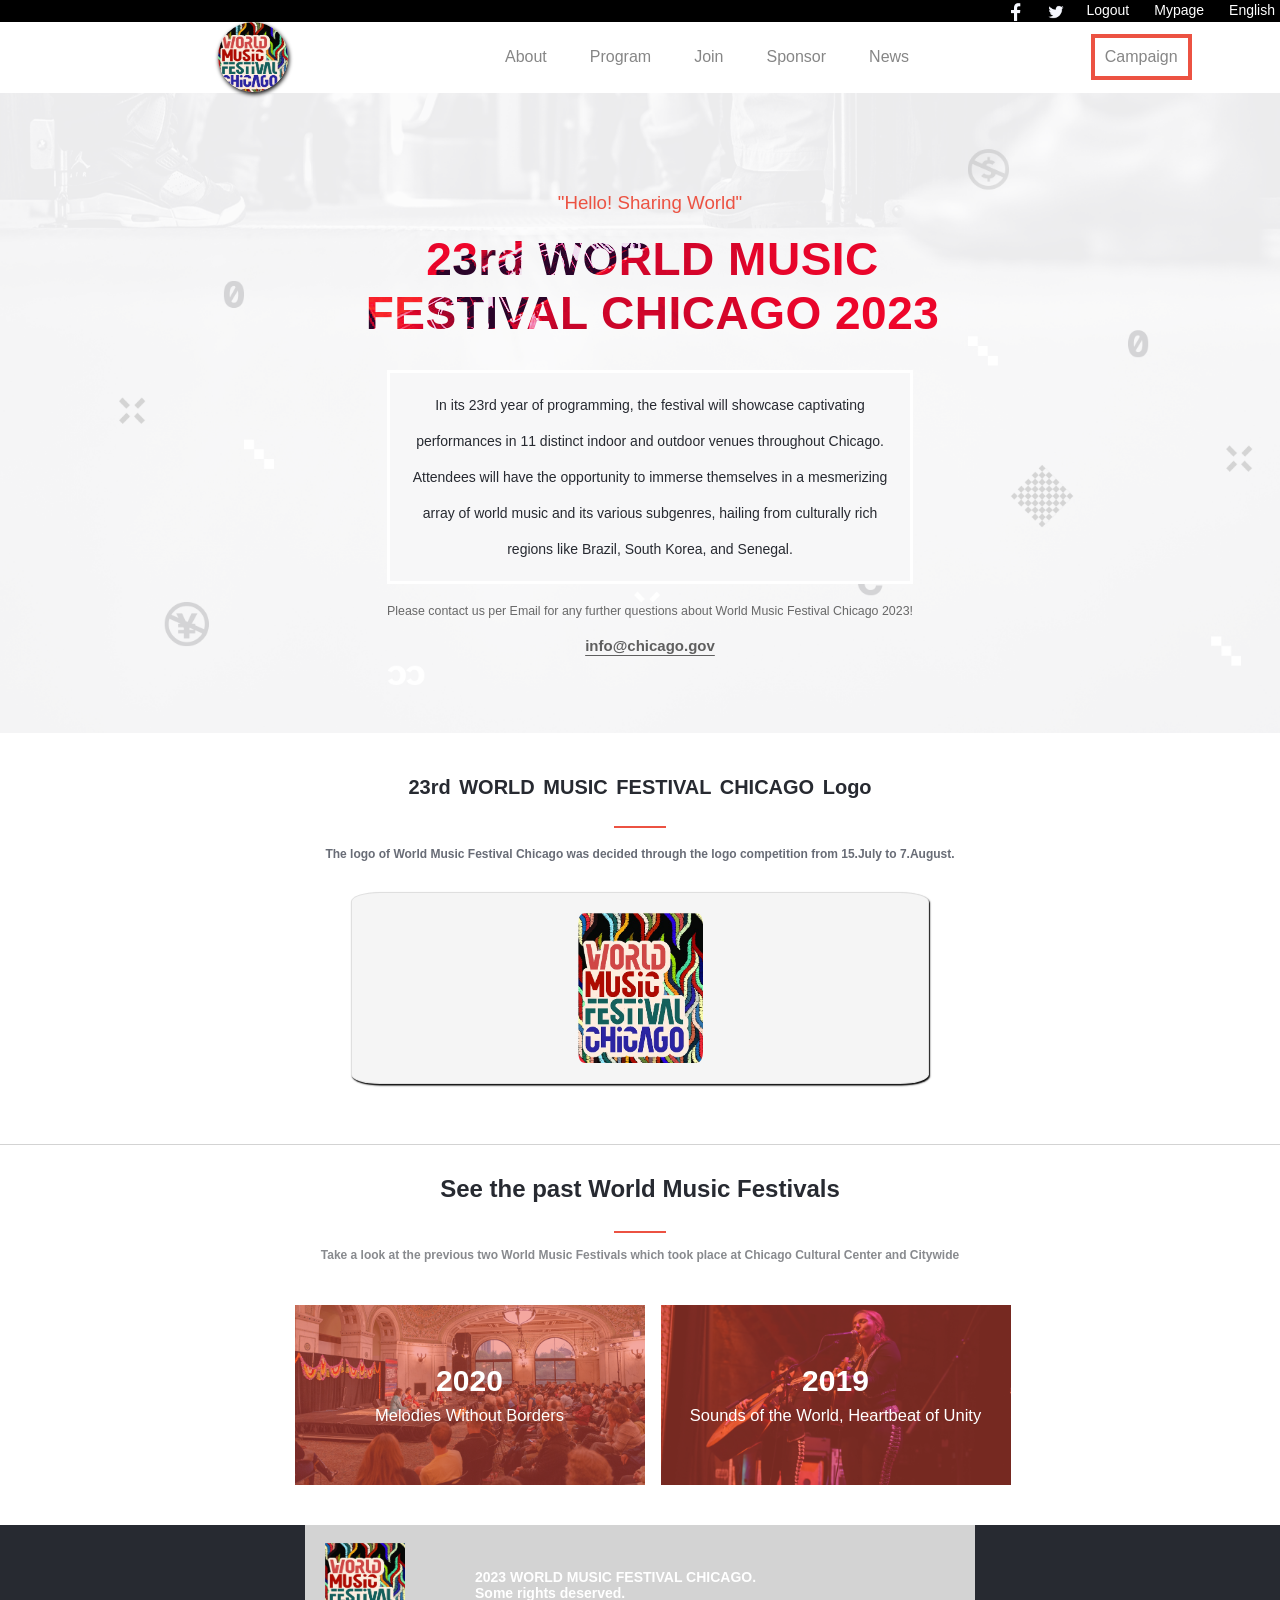
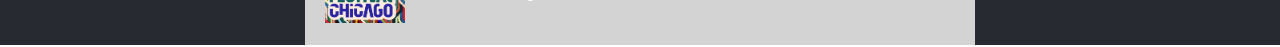
==== commit 43f43650: "Update about.html" ====
--- a/about.html
+++ b/about.html
@@ -112,7 +112,7 @@
               </div>
             </div>
           </section>
-          
+        </main>
           <footer>
             <div class="footer-container">
                 <div class="footer-logo-container">
@@ -124,7 +124,7 @@
               </div>
             </div>
         </footer>
-          
-    </main>
+
+        <script src="main.js"></script>
 </body>
 </html>
--- a/styles/about-styles.css
+++ b/styles/about-styles.css
@@ -1,5 +1,5 @@
+@import url(./desktop-styles.css);
 @import url(./home-styles.css);
-@import url(./desktop-styles.css);
 body {
   background: none;
   margin: 0;
@@ -15,7 +15,7 @@
   background-size: cover;
   align-items: center;
   color: #ec5242;
-  width: 96%;
+  width: 101%;
   margin: 0;
 }
 
@@ -159,7 +159,7 @@
   flex-wrap: wrap;
   gap: 1rem;
   margin-top: 35px;
-  margin-left: 10px;
+  margin-left: 25px;
 }
 
 .prev-img-container {
@@ -202,7 +202,7 @@
 }
 
 .sponsers-sect {
-  width: 96%;
+  width: 101%;
   background-color: #272a31;
   color: white;
   display: flex;
@@ -235,7 +235,7 @@
 footer {
   display: flex;
   justify-content: space-evenly;
-  width: 101%;
+  width: 106.5%;
 }
 
 footer img {
--- a/styles/desktop-styles.css
+++ b/styles/desktop-styles.css
@@ -1,4 +1,4 @@
-@media screen and (min-width: 768px) {
+@media screen and (min-width: 769px) {
     body {
         overflow-x: hidden;
     }
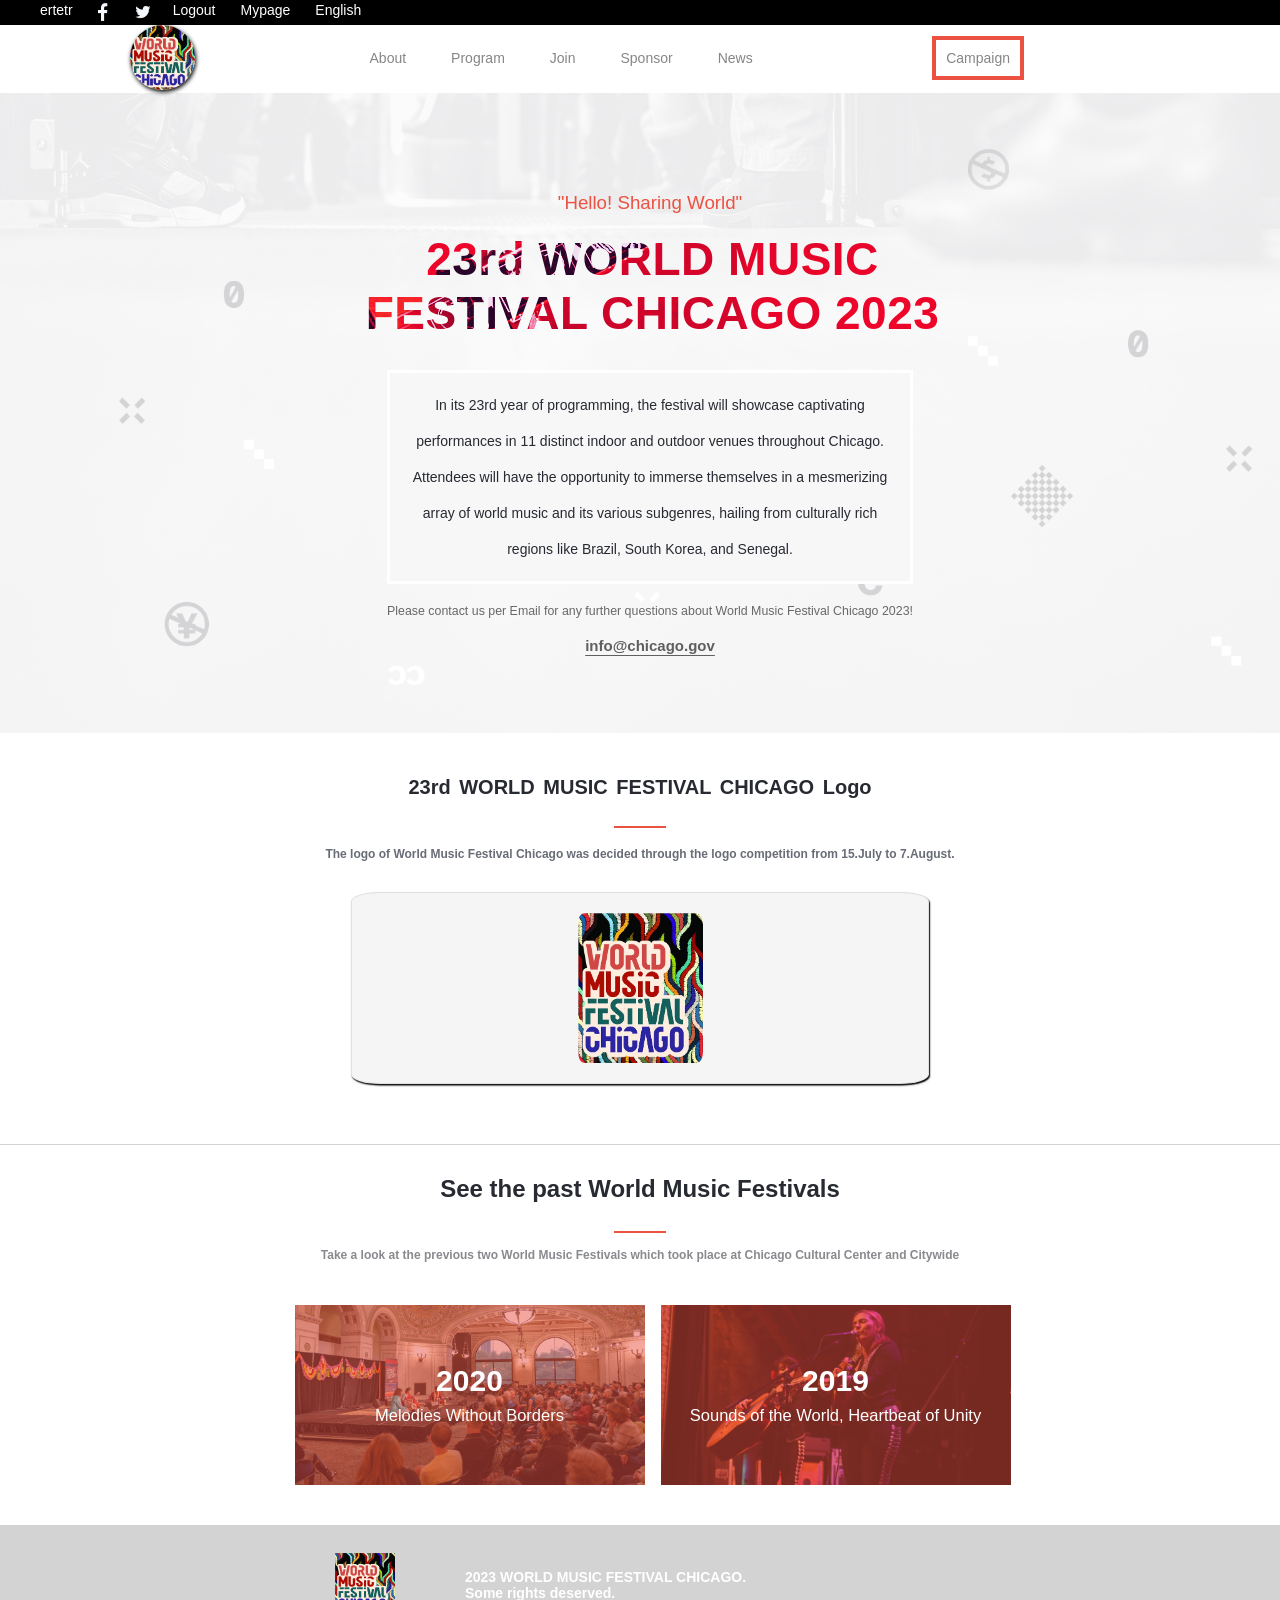
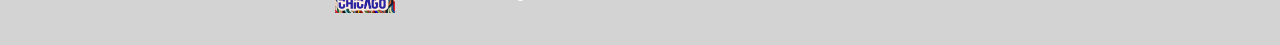
==== commit d345cc54: "Update about.html" ====
--- a/about.html
+++ b/about.html
@@ -18,8 +18,9 @@
     <img src="./images/mobile_menu.png" class="nav-icon" alt="Nav-bar Hamburger">
     <div class="log">
         <ul>
-            <li><a href="https://facebook.com"> <img src="images/facebook.png" alt=""></a></li>
-            <li><a href="https://twitter.com"><img src="images/twitter.png" alt=""></a></li>
+            <li>ertetr</li>
+            <li><a href="https://facebook.com"> <img src="images/facebook.png" alt="facebook logo"></a></li>
+            <li><a href="https://twitter.com"><img src="images/twitter.png" alt="twitter logo"></a></li>
             <li><a href="#">Logout</a></li>
             <li><a href="#">Mypage</a></li>
             <li><a href="#">English</a></li>
--- a/styles/about-styles.css
+++ b/styles/about-styles.css
@@ -1,5 +1,6 @@
 @import url(./desktop-styles.css);
 @import url(./home-styles.css);
+
 body {
   background: none;
   margin: 0;
@@ -104,6 +105,12 @@
   line-height: 4vh;
 }
 
+footer img {
+  padding: 20px;
+  width: 60px;
+  height: 60px;
+}
+
 .logo {
   display: flex;
   justify-content: center;
@@ -114,8 +121,6 @@
   border-radius: 5%;
   box-shadow: 1px 1.5px 1.5px black;
 }
-
-
 
 .logo img {
   padding: 20px;
@@ -238,15 +243,9 @@
   width: 106.5%;
 }
 
-footer img {
-  padding: 20px;
-  width: 60px;
-  height: 60px;
-}
-
 .footer-container {
   display: flex;
-  justify-content: center;    
+  justify-content: center;
   align-items: center;
   background: #d3d3d3;
 }
@@ -259,7 +258,7 @@
   footer {
     width: 100%;
     height: 120px;
-    background: #272a31;
+    background: #d3d3d3;
     padding-right: 20px;
   }
 
@@ -267,15 +266,9 @@
     margin-right: 50px;
   }
 
-  footer img {
-    padding: 20px;
-    width: 80px;
-    height: 80px;
-  }
-
   .footer-container {
     display: flex;
-    justify-content: center;    
+    justify-content: center;
     align-items: center;
   }
 
@@ -286,6 +279,12 @@
     width: 500px;
   }
 
+  footer img {
+    padding: 20px;
+    width: 60px;
+    height: 60px;
+  }
+
   .logo {
     width: 45%;
   }
@@ -293,6 +292,4 @@
   .prev-photos {
     margin-bottom: 40px;
   }
-
-}
-
+}
--- a/styles/desktop-styles.css
+++ b/styles/desktop-styles.css
@@ -1,178 +1,203 @@
 @media screen and (min-width: 769px) {
-    body {
-        overflow-x: hidden;
-    }
-
-    header img {
-        display: none;
-    }
-
-    header .log img {
-        display: block;
-        width: 20px;
-        height: 20px;
-      }
-
-    .log {
-        display: flex;
-        justify-content: right;
-        height: 22px;
-        background: black;
-        color: white;
-        width: 100%;
-        padding-right: 20px;
-    }
-
-    .nav-container {
-        display: block;
-        width: 100%;
-        height: 93px;
-    }
-    
-    .nav-container .log ul {
-        list-style-type: none;
-        font-size: 14px;
-        margin: 0;
-        padding-top: 2px;
-        gap: 20px;
-    }
-    
-    .nav-container .log ul a {
-        color: white;
-        text-decoration: none;
-        margin-right: 5px;
-      }
-    
-    .campaign {
-        display: flex;
-        align-items: center;
-        justify-content: center;
-        border: 4px solid #ec5242;
-        padding: 10px;
-    }
-
-    .campaign a {
-        color: #868686;
-        text-decoration: none;
-    }
-
-    header .nav-bar {
-        display: flex;
-        align-items: center;
-        justify-content: space-around;
-        font-size: 16px;
-    }
-    
-    header .nav-bar ul  {
-        gap: 38px;
-    }
-    
-    header .nav-bar ul a {
-        color: #868686;
-    }
-
-    header .nav-bar img {
-        display: flex;
-        margin-left: 130px;
-        width: 70px;
-        height: 70px;
-        border-radius: 50%;
-        box-shadow: 1px 2px 4px black;
-    }  
-    
-    .home {
-        color: #ec5242;
-        background: url(../images/desktop-bg.png);
-        background-repeat: no-repeat;
-        background-size: cover;
-        width: 100%;
-        padding-right: 10px;
-    }
-
-    .home-headline {
-        font-size: 46px;
-    }
-
-    .home-container {
-        margin-left: 150px;
-    }
-
-    .headline-container {
-        -webkit-background-clip: text;
-        -webkit-text-fill-color: transparent;
-        background-image: url(../images/textBg.jpg);
-        width: 50%;
-    }
-
-    .details {
-        font-size: 14px;
-        width: 500px;
-        background: #F7F7F8;
-    }
-
-    .place {
-        margin-left: 10px;
-        color: #272a31af;
-        height: 100px;
-    }
-
-    .event-container {
-        display: grid;
-        grid-template-columns: repeat(5, minmax(120px, 1fr));
-        grid-template-rows: repeat(1, 270px);
-        column-gap: 10px;
-    }
-
-    .event {
-        display: grid;
-        grid-auto-flow: row;
-        background-color: #ffffff27;
-        padding: 10px;
-        width: 90%;
-        height: 95%;
-    }
-
-    .event-details {
-        display: grid;
-        grid-template-columns: repeat(1, 130px);
-        justify-items: center;
-        align-items: center;
-        text-align: center;
-        
-    }
-
-    .performer-container {
-        display: flex;
-        flex-direction: row;
-        align-items: center;
-        justify-content: center;
-        margin-top: 30px;
-        width: 65%;
-        flex-wrap: wrap;
-    }
-
-    .performer {
-        display: flex;
-        justify-content: center;
-        width: 305px;
-        background-image: url(../images/blacknwhite.jpg);
-        background-position-y: top;
-        background-position-x: left;
-        background-repeat: no-repeat;
-        background-size: 20%;
-        margin-bottom: 10px;
-        margin: 10px;
-    }
-
-    .more-btn-container {
-        display: none;
-    }
-
-    .underline {
-        width: 4%;
-        height: 2px;
-        background: #ec5242;
-        border: none;
-        margin: 8px 0;
-    }
-}+  body {
+    overflow-x: hidden;
+  }
+
+  header img {
+    display: none;
+  }
+
+  header .log img {
+    display: block;
+    width: 20px;
+    height: 20px;
+  }
+
+  .log {
+    display: flex;
+    justify-content: space-between;
+    height: 25px;
+    background: black;
+    color: white;
+    width: 100%;
+    padding-right: 20px;
+  }
+
+  header .nav-bar ul {
+    gap: 40px;
+  }
+
+  .nav-container {
+    display: block;
+    width: 100%;
+    height: 93px;
+  }
+
+  .campaign a {
+    color: #868686;
+    text-decoration: none;
+  }
+
+  header .nav-bar ul a {
+    color: #868686;
+  }
+
+  .log-link-container {
+    width: 45%;
+  }
+
+  .nav-link-container {
+    display: flex;
+  }
+
+  .nav-container .log ul {
+    list-style-type: none;
+    font-size: 14px;
+    margin: 0;
+    padding-top: 2px;
+    gap: 20px;
+  }
+
+  .nav-container .log ul a {
+    color: white;
+    text-decoration: none;
+    margin-right: 5px;
+  }
+
+  .campaign {
+    display: flex;
+    align-items: center;
+    justify-content: center;
+    border: 4px solid #ec5242;
+    padding: 10px;
+    margin-left: 40px;
+  }
+
+  header .nav-bar {
+    display: flex;
+    justify-content: space-between;
+    align-items: center;
+    font-size: 14px;
+    width: 80%;
+  }
+
+  header .nav-bar img {
+    display: flex;
+    margin-left: 130px;
+    width: 65px;
+    height: 65px;
+    border-radius: 50%;
+    box-shadow: 1px 2px 4px black;
+  }
+
+  .home {
+    color: #ec5242;
+    background: url(../images/desktop-bg.png);
+    background-repeat: no-repeat;
+    background-size: cover;
+    width: 100%;
+    padding-right: 10px;
+  }
+
+  .home-headline {
+    font-size: 46px;
+  }
+
+  .home-container {
+    margin-left: 150px;
+  }
+
+  .headline-container {
+    -webkit-background-clip: text;
+    -webkit-text-fill-color: transparent;
+    background-image: url(../images/textBg.jpg);
+    width: 50%;
+  }
+
+  .details {
+    font-size: 14px;
+    width: 500px;
+    background: #f7f7f8;
+  }
+
+  .place {
+    margin-left: 10px;
+    color: #272a31af;
+    height: 100px;
+  }
+
+  .event-container {
+    display: grid;
+    grid-template-columns: repeat(5, minmax(120px, 1fr));
+    grid-template-rows: repeat(1, 270px);
+    column-gap: 10px;
+  }
+
+  .event {
+    display: grid;
+    grid-auto-flow: row;
+    background-color: #ffffff27;
+    padding: 10px;
+    width: 90%;
+    height: 95%;
+  }
+
+  .event-details {
+    display: grid;
+    grid-template-columns: repeat(1, 130px);
+    justify-items: center;
+    align-items: center;
+    text-align: center;
+  }
+
+  .performer-container {
+    display: flex;
+    flex-direction: row;
+    align-items: center;
+    justify-content: center;
+    margin-top: 30px;
+    width: 650px;
+    flex-wrap: wrap;
+  }
+
+  .performer {
+    display: flex;
+    justify-content: center;
+    width: 305px;
+    background-image: url(../images/blacknwhite.jpg);
+    background-position-y: top;
+    background-position-x: left;
+    background-repeat: no-repeat;
+    background-size: 20%;
+    margin: 10px;
+    margin-bottom: 10px;
+  }
+
+  .performer-container .performer:nth-child(3) {
+    display: flex;
+  }
+
+  .performer-container .performer:nth-child(4) {
+    display: flex;
+  }
+
+  .performer-container .performer:nth-child(5) {
+    display: flex;
+  }
+
+  .performer-container .performer:nth-child(6) {
+    display: flex;
+  }
+
+  .more-btn-container {
+    display: none;
+  }
+
+  .underline {
+    width: 4%;
+    height: 2px;
+    background: #ec5242;
+    border: none;
+    margin: 8px 0;
+  }
+}
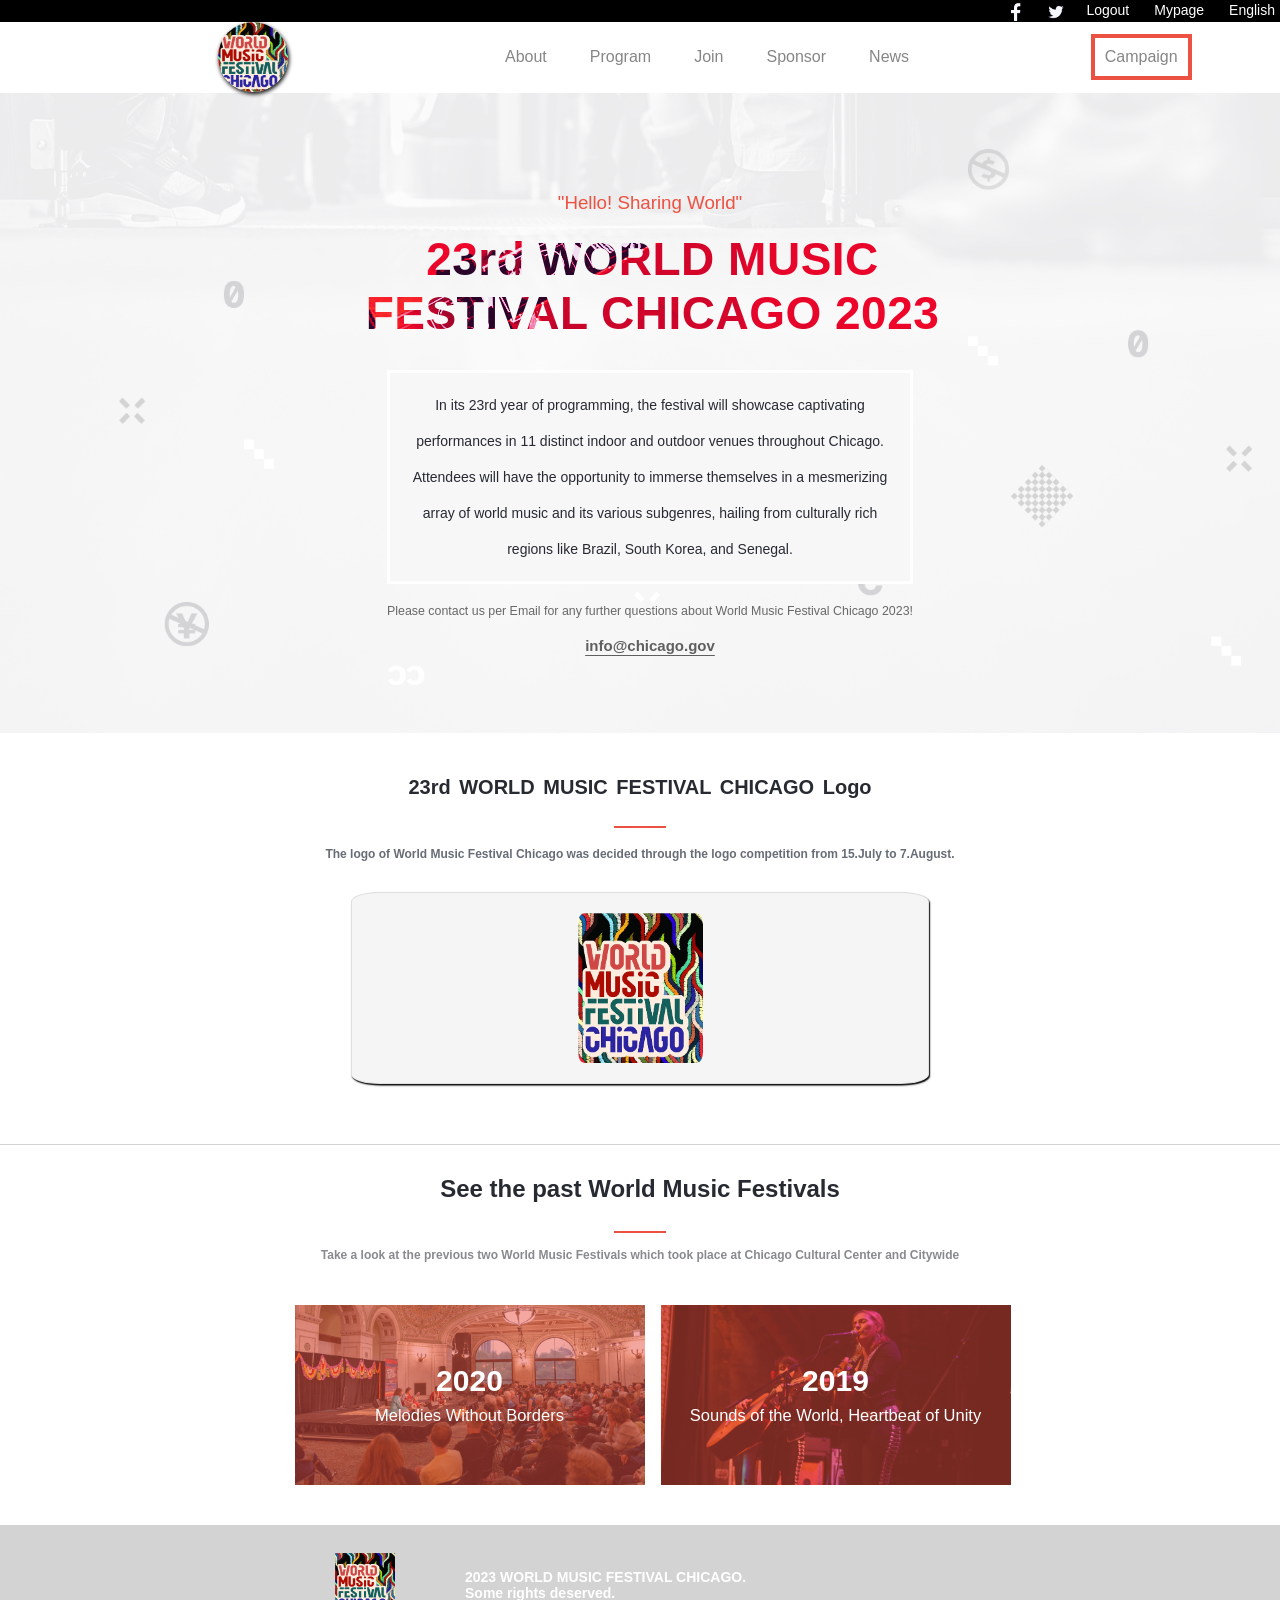
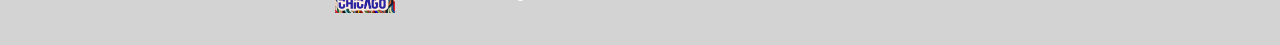
==== commit bb393cc2: "Revert "Capstone Project - World Music Festival "" ====
--- a/about.html
+++ b/about.html
@@ -18,9 +18,8 @@
     <img src="./images/mobile_menu.png" class="nav-icon" alt="Nav-bar Hamburger">
     <div class="log">
         <ul>
-            <li>ertetr</li>
-            <li><a href="https://facebook.com"> <img src="images/facebook.png" alt="facebook logo"></a></li>
-            <li><a href="https://twitter.com"><img src="images/twitter.png" alt="twitter logo"></a></li>
+            <li><a href="https://facebook.com"> <img src="images/facebook.png" alt=""></a></li>
+            <li><a href="https://twitter.com"><img src="images/twitter.png" alt=""></a></li>
             <li><a href="#">Logout</a></li>
             <li><a href="#">Mypage</a></li>
             <li><a href="#">English</a></li>
--- a/styles/desktop-styles.css
+++ b/styles/desktop-styles.css
@@ -15,8 +15,8 @@
 
   .log {
     display: flex;
-    justify-content: space-between;
-    height: 25px;
+    justify-content: right;
+    height: 22px;
     background: black;
     color: white;
     width: 100%;
@@ -24,7 +24,7 @@
   }
 
   header .nav-bar ul {
-    gap: 40px;
+    gap: 38px;
   }
 
   .nav-container {
@@ -40,14 +40,6 @@
 
   header .nav-bar ul a {
     color: #868686;
-  }
-
-  .log-link-container {
-    width: 45%;
-  }
-
-  .nav-link-container {
-    display: flex;
   }
 
   .nav-container .log ul {
@@ -70,22 +62,20 @@
     justify-content: center;
     border: 4px solid #ec5242;
     padding: 10px;
-    margin-left: 40px;
   }
 
   header .nav-bar {
     display: flex;
-    justify-content: space-between;
     align-items: center;
-    font-size: 14px;
-    width: 80%;
+    justify-content: space-around;
+    font-size: 16px;
   }
 
   header .nav-bar img {
     display: flex;
     margin-left: 130px;
-    width: 65px;
-    height: 65px;
+    width: 70px;
+    height: 70px;
     border-radius: 50%;
     box-shadow: 1px 2px 4px black;
   }
@@ -156,7 +146,7 @@
     align-items: center;
     justify-content: center;
     margin-top: 30px;
-    width: 650px;
+    width: 65%;
     flex-wrap: wrap;
   }
 
@@ -176,15 +166,15 @@
   .performer-container .performer:nth-child(3) {
     display: flex;
   }
-
+  
   .performer-container .performer:nth-child(4) {
     display: flex;
   }
-
+  
   .performer-container .performer:nth-child(5) {
     display: flex;
   }
-
+  
   .performer-container .performer:nth-child(6) {
     display: flex;
   }
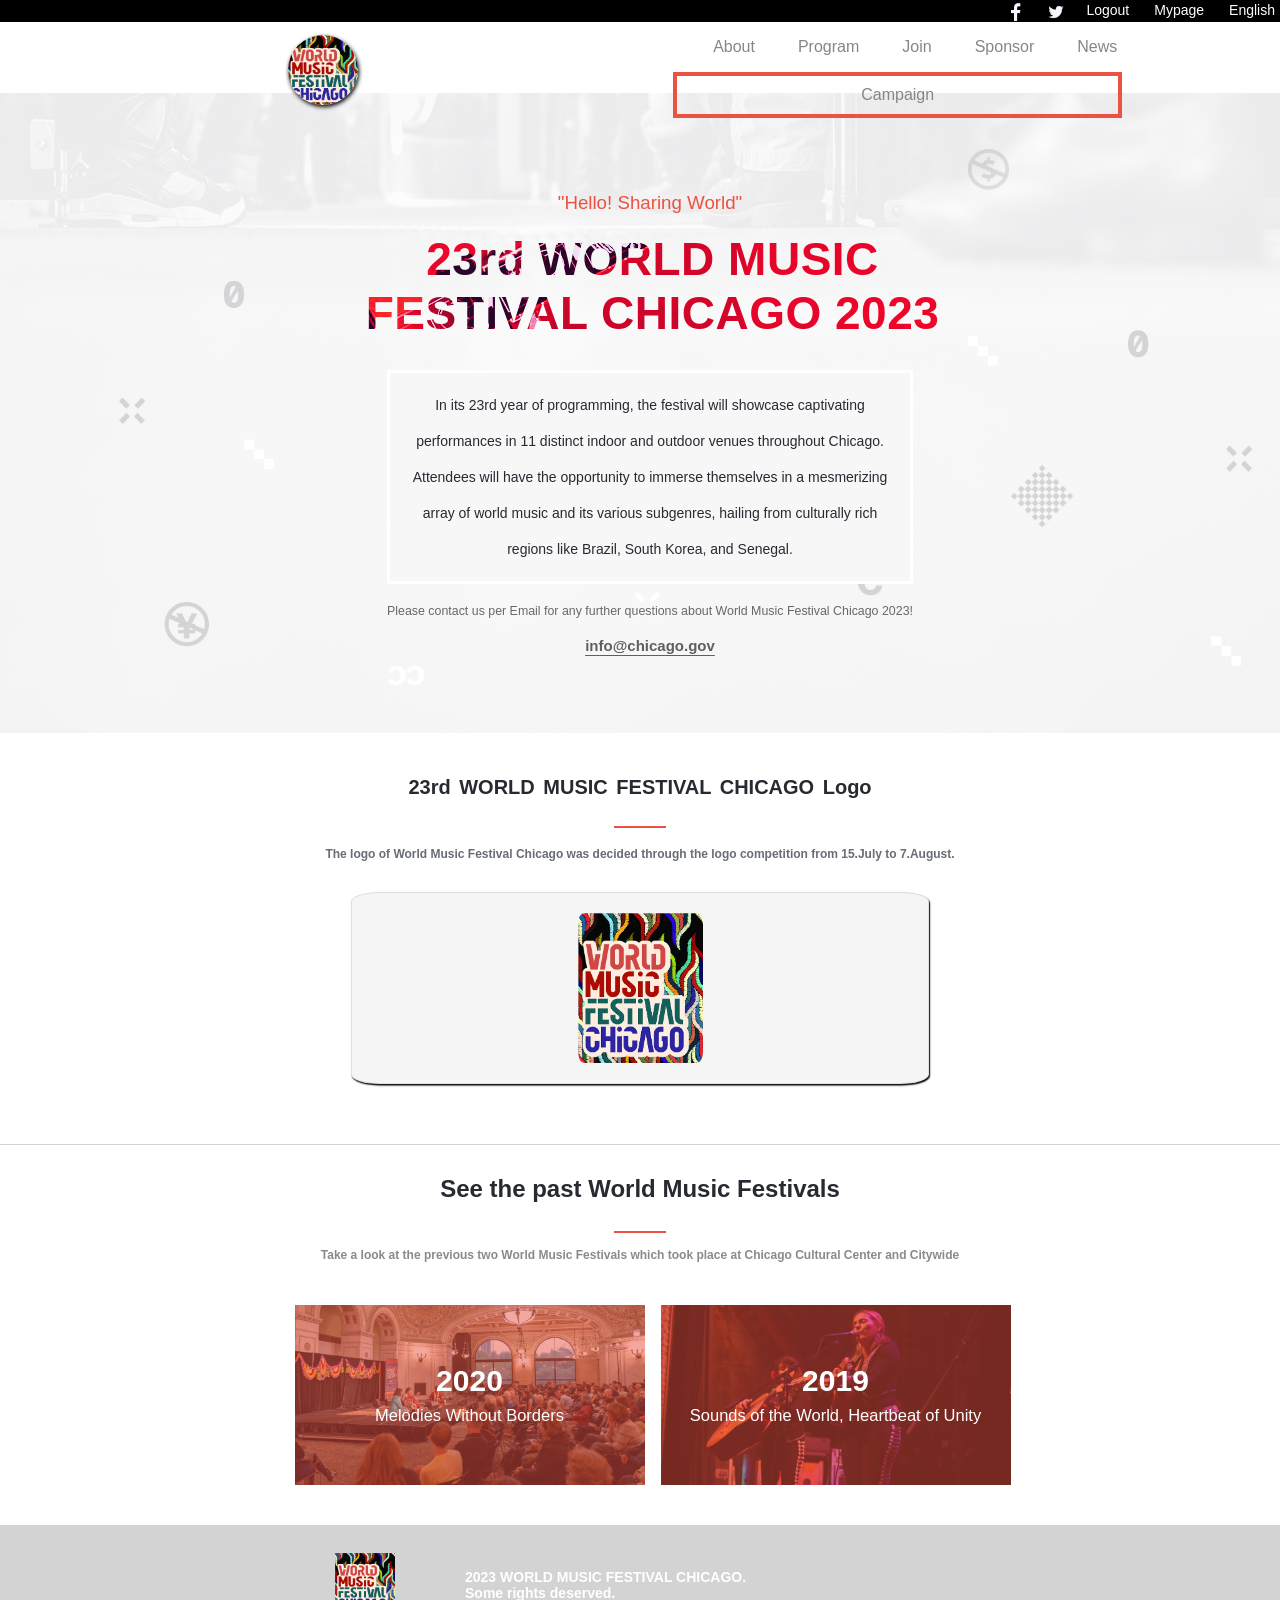
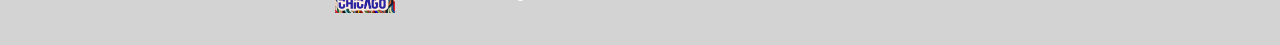
==== commit 5d72faa6: "Update about.html" ====
--- a/about.html
+++ b/about.html
@@ -17,26 +17,31 @@
   <header class="nav-container">
     <img src="./images/mobile_menu.png" class="nav-icon" alt="Nav-bar Hamburger">
     <div class="log">
-        <ul>
-            <li><a href="https://facebook.com"> <img src="images/facebook.png" alt=""></a></li>
-            <li><a href="https://twitter.com"><img src="images/twitter.png" alt=""></a></li>
-            <li><a href="#">Logout</a></li>
-            <li><a href="#">Mypage</a></li>
-            <li><a href="#">English</a></li>
-        </ul>
-    </div>
-    <nav class="nav-bar">
-        <a href="index.html"><img src="images/wmflogo.jpg" alt="logo"></a>
-        <ul>
-            <li><a href="about.html">About</a></li>
-            <li><a href="#">Program</a></li>
-            <li><a href="#">Join</a></li>
-            <li><a href="#">Sponsor</a></li>
-            <li><a href="#">News</a></li>
-        </ul>
-        <span class="campaign"><a href="#">Campaign</a></span>
-    </nav>
-</header>
+        <span></span>
+        <div class="log-link-container">     
+            <ul>
+                <li><a href="https://facebook.com"> <img src="images/facebook.png" alt=""></a></li>
+                <li><a href="https://twitter.com"><img src="images/twitter.png" alt=""></a></li>
+                <li><a href="#">Logout</a></li>
+                <li><a href="#">Mypage</a></li>
+                <li><a href="#">English</a></li>
+            </ul>
+        </div>
+      </div>
+          <nav class="nav-bar">
+              <a href="index.html"><img src="images/wmflogo.jpg" alt="logo"></a>
+              <div class="nav-link-container">
+                  <ul>
+                      <li><a href="about.html">About</a></li>
+                      <li><a href="#">Program</a></li>
+                      <li><a href="#">Join</a></li>
+                      <li><a href="#">Sponsor</a></li>
+                      <li><a href="#">News</a></li>
+                  </ul>
+                      <span class="campaign"><a href="#">Campaign</a></span>
+              </div>
+            </nav>
+    </header>
     <main>
       <div class="mobile-menu-container">
         <div class="header-mobile">
--- a/styles/desktop-styles.css
+++ b/styles/desktop-styles.css
@@ -166,15 +166,15 @@
   .performer-container .performer:nth-child(3) {
     display: flex;
   }
-  
+
   .performer-container .performer:nth-child(4) {
     display: flex;
   }
-  
+
   .performer-container .performer:nth-child(5) {
     display: flex;
   }
-  
+
   .performer-container .performer:nth-child(6) {
     display: flex;
   }
